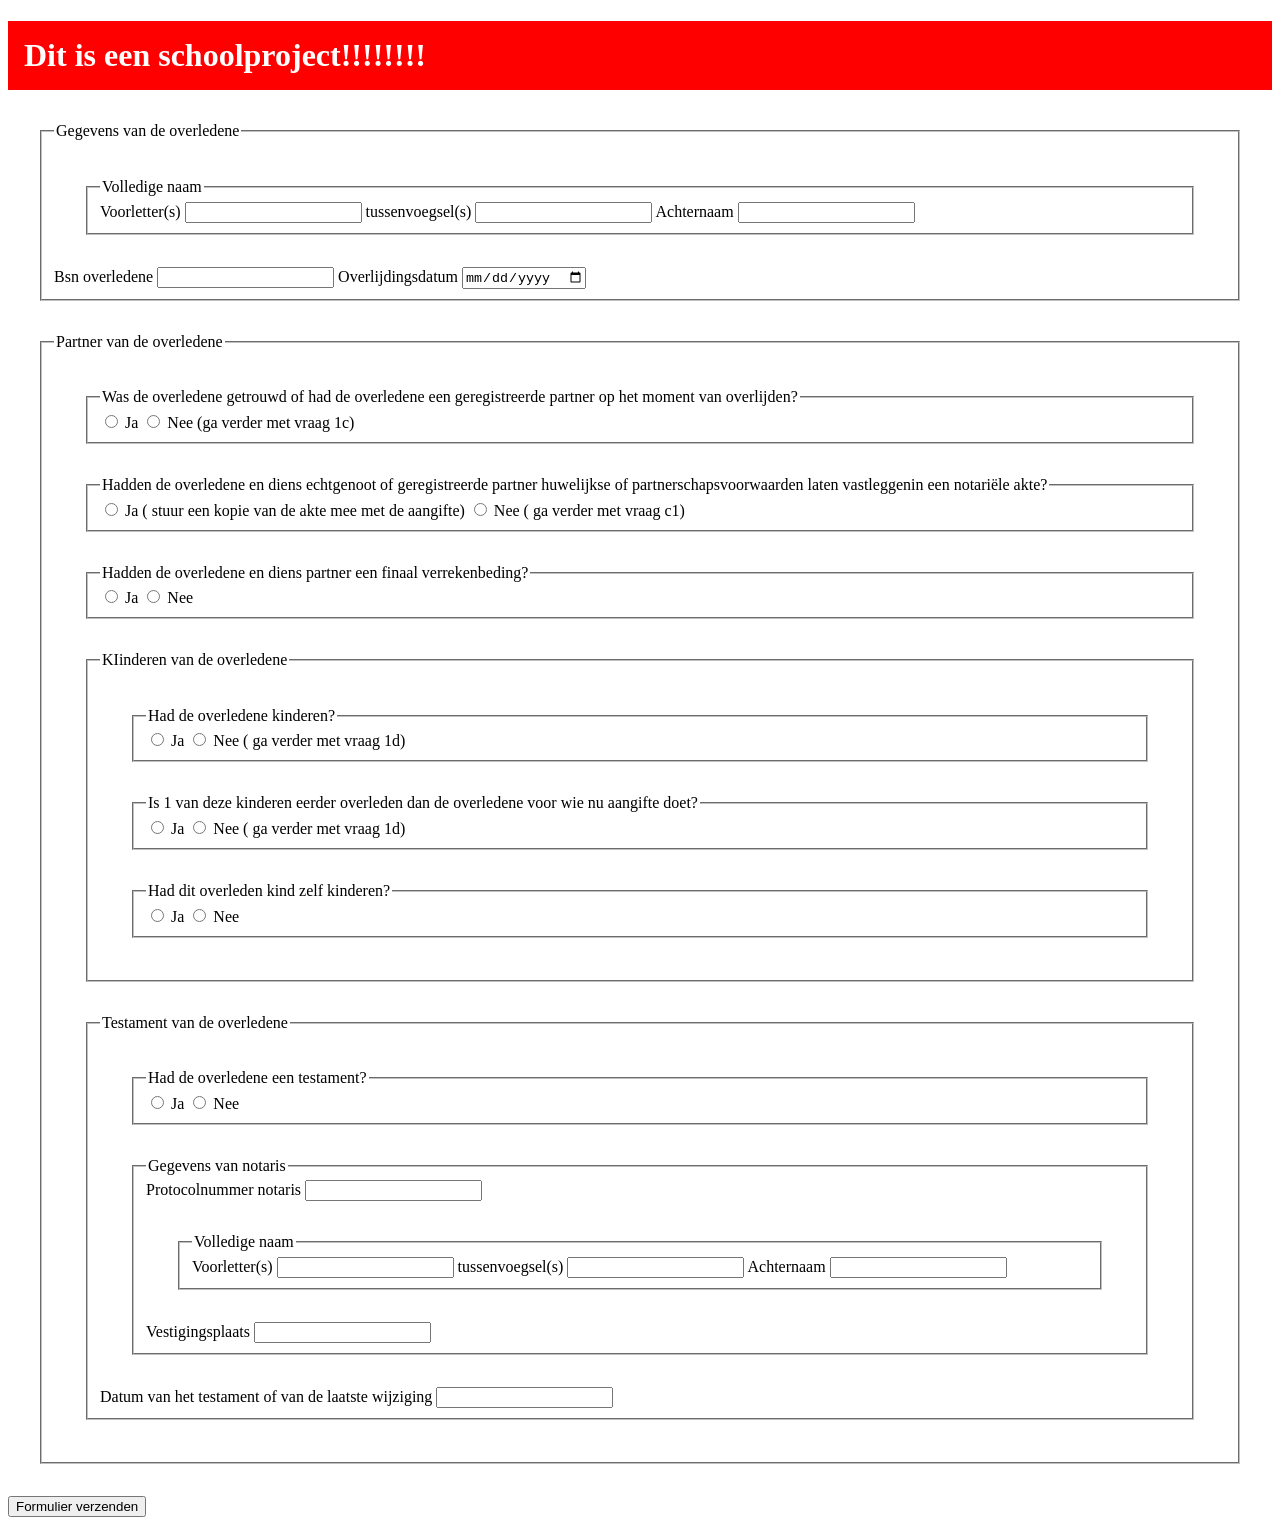
==== index.html @ f54f34ca "Updated read me and removed "for"attribute from legends" ====
<!DOCTYPE html>
<html lang="nl">

<head>
    <meta charset="UTF-8">
    <meta name="viewport" content="width=device-width, initial-scale=1.0">
    <title>Erfbelastings Formulier</title>

    <link rel="stylesheet" href="styles/style.css">
    <link rel="stylesheet" href="styles/index.css">
    <script src="main.js" defer></script>
</head>

<body>

    <head>
        <h1>Dit is een schoolproject!!!!!!!!</h1>
    </head>

    <body>
        <form action="">

            <!-- MARK: Data deceased person - question 1 form-->
            <!-- Deceased = xx_[varname] -->
            <fieldset id="data_deceased">
                <legend>Gegevens van de overledene</legend>

                <!-- Full name -->
                <fieldset id="xx_fullName">
                    <legend>Volledige naam</legend>
                    <label for="xx_fristnm">
                        Voorletter(s)
                        <input type="text" id="xx_fristnm" name="overledene_voornaam">
                    </label>
                    <label for="xx_infix">
                        tussenvoegsel(s)
                        <input type="text" id="xx_infix" name="overledene_tussenvoegsel">
                    </label>
                    <label for="xx_lastnm">
                        Achternaam
                        <input type="text" id="xx_lastnm" name="overledene_achternaam">
                    </label>
                </fieldset>

                <label for="xx_bsn">
                    Bsn overledene
                    <input type="number" id="xx_bsn" name="overledene_bsn">
                </label>

                <label for="xx_passingdate">
                    Overlijdingsdatum
                    <input type="date" id="xx_passingdate" name="overledene_overlijdingsdatum">
                </label>

            </fieldset>


            <!-- MARK: Partner of deceased -->
            <!-- Partner = pn_[varname] -->
            <fieldset id="data_partner">
                <legend>Partner van de overledene</legend>
                <!-- Question 1b | a -->
                <fieldset id="Q_pn_maritalStatus">
                    <legend> Was de overledene getrouwd of had de overledene een
                        geregistreerde partner op het moment
                        van overlijden?
                    </legend>
                    <label for="A_pn_maritalStatus_true">
                        <input type="radio" id="A_pn_maritalStatus_true" name="overledene_huwelijks_situatie"
                            value="Ja">
                        Ja
                    </label>
                    <label for="Apn_maritalStatus_false">
                        <input type="radio" id="A_pn_maritalStatus_false" name="overledene_huwelijks_situatie"
                            value="Nee">
                        Nee (ga verder met vraag 1c)
                    </label>
                </fieldset>

                <!-- Question 1b | b -->
                <fieldset id="Q_pn_notarialCertificate">
                    <legend> Hadden de overledene en diens echtgenoot of geregistreerde
                        partner huwelijkse of
                        partnerschapsvoorwaarden laten vastleggenin een notariële akte?
                    </legend>
                    <label for="A_pn_notarialCertificate_true">
                        <input type="radio" id="A_pn_notarialCertificate_true" name="overledene_notariele_akte"
                            value="Ja">
                        Ja ( stuur een kopie van de akte mee met de aangifte)
                    </label>
                    <label for="Q_pn_notarialCertificate_false">
                        <input type="radio" id="Q_pn_notarialCertificate_false" name="overledene_notariele_akte"
                            value="Nee">
                        Nee ( ga verder met vraag c1)
                    </label>
                </fieldset>

                <!-- vraag 1b | c -->
                <fieldset id="Q_pn_finalSettlementClause">
                    <legend> Hadden de overledene en diens partner een finaal
                        verrekenbeding?
                    </legend>
                    <label for="A_pn_finalSettlementClause_true">
                        <input type="radio" id="A_pn_finalSettlementClause_true" name="overledene_finaal_verrekenbeding"
                            value="Ja">
                        Ja
                    </label>
                    <label for="A_pn_finalSettlementClause_false">
                        <input type="radio" id="A_pn_finalSettlementClause_false"
                            name="overledene_finaal_verrekenbeding" value="Nee">
                        Nee
                    </label>
                </fieldset>


                <!-- MARK: Children of deceased -->
                <!-- Children = ch_[varname] -->
                <fieldset id="data_children">
                    <legend>KIinderen van de overledene</legend>

                    <!-- vraag 1c | a -->
                    <fieldset id="Q_ch_children">
                        <legend> Had de overledene kinderen?
                        </legend>
                        <label for="A_ch_children">
                            <input type="radio" id="A_ch_children_true" name="overledene_kinderen" value="Ja">
                            Ja
                        </label>
                        <label>
                            <input type="radio" id="A_ch_children_false" name="overledene_kinderen" value="Nee">
                            Nee ( ga verder met vraag 1d)
                        </label>
                    </fieldset>

                    <!-- vraag 1c | b -->
                    <fieldset id="Q_ch_passedAway">
                        <legend> Is 1 van deze kinderen eerder overleden dan de overledene voor
                            wie nu aangifte doet?
                        </legend>
                        <label for="A_ch_passedAway_true">
                            <input type="radio" id="A_ch_passedAway_true" name="overledene_kinderen_overleden"
                                value="Ja">
                            Ja
                        </label>
                        <label>
                            <input type="radio" id="A_ch_passedAway_false" name="overledene_kinderen_overleden"
                                value="Nee">
                            Nee ( ga verder met vraag 1d)
                        </label>
                    </fieldset>

                    <!-- vraag 1c | c -->
                    <fieldset id="Q_ch_grandchildren">
                        <legend> Had dit overleden kind zelf kinderen?
                        </legend>
                        <label for="A_ch_grandchildren_true">
                            <input type="radio" id="A_ch_grandchildren_true" name="overledene_kleinkinderen" value="Ja">
                            Ja
                        </label>
                        <label for="A_ch_grandchildren_false">
                            <input type="radio" id="A_ch_grandchildren_false" name="overledene_kleinkinderen"
                                value="Nee">
                            Nee
                        </label>
                    </fieldset>
                </fieldset>

                <!-- MARK: Will of deceased -->
                <!-- Will = wl_[varname] -->
                <fieldset id="data_will">
                    <legend>Testament van de overledene</legend>

                    <fieldset id="Q_wl_will">
                        <legend> Had de overledene een testament?
                        </legend>
                        <label for="A_wl_will_true">
                            <input type="radio" id="A_wl_will_true" name="overledene_testament" value="Ja">
                            Ja
                        </label>
                        <label for="A_wl_will_false">
                            <input type="radio" id="A_wl_will_false" name="overledene_testament" value="Nee">
                            Nee
                        </label>
                    </fieldset>



                    <!-- Notary of deceased -->
                    <!-- Notary = nt_[varname] -->
                    <fieldset id="data_notary">
                        <legend>Gegevens van notaris</legend>
                        <label for="nt_protocolNmb">
                            Protocolnummer notaris
                            <input type="number" id="nt_protocolNmb" name="notaris_protocolnummer">
                        </label>

                        <fieldset id="nt_fullName">
                            <legend>Volledige naam</legend>
                            <label for="nt_fullName">
                                Voorletter(s)
                                <input type="text" id="nt_fullName" name="notaris_voornaam">
                            </label>
                            <label for="nt_infix">
                                tussenvoegsel(s)
                                <input type="text" id="nt_infix" name="notaris_tussenvoegsel">
                            </label>
                            <label for="nt_lastName">
                                Achternaam
                                <input type="text" id="nt_lastName" name="notaris_achternaam">
                            </label>
                        </fieldset>

                        <label for="nt_location">
                            Vestigingsplaats
                            <input type="text" id="nt_location" name="notaris_vestigingsplaats">
                        </label>

                    </fieldset>

                    <label for="Q_wl_date">
                        Datum van het testament of van de laatste wijziging
                        <input type="text" id="Q_wl_date" name="testament_datum">
                    </label>
                </fieldset>

            </fieldset>

            <button type="submit">Formulier verzenden</button>


        </form>
    </body>

    <footer>

    </footer>

</body>

</html>
---- styles/style.css ----
h1 {
    padding: 1rem;
    background-color: red;
    color: white;
}

fieldset {
    margin: 2rem;
}
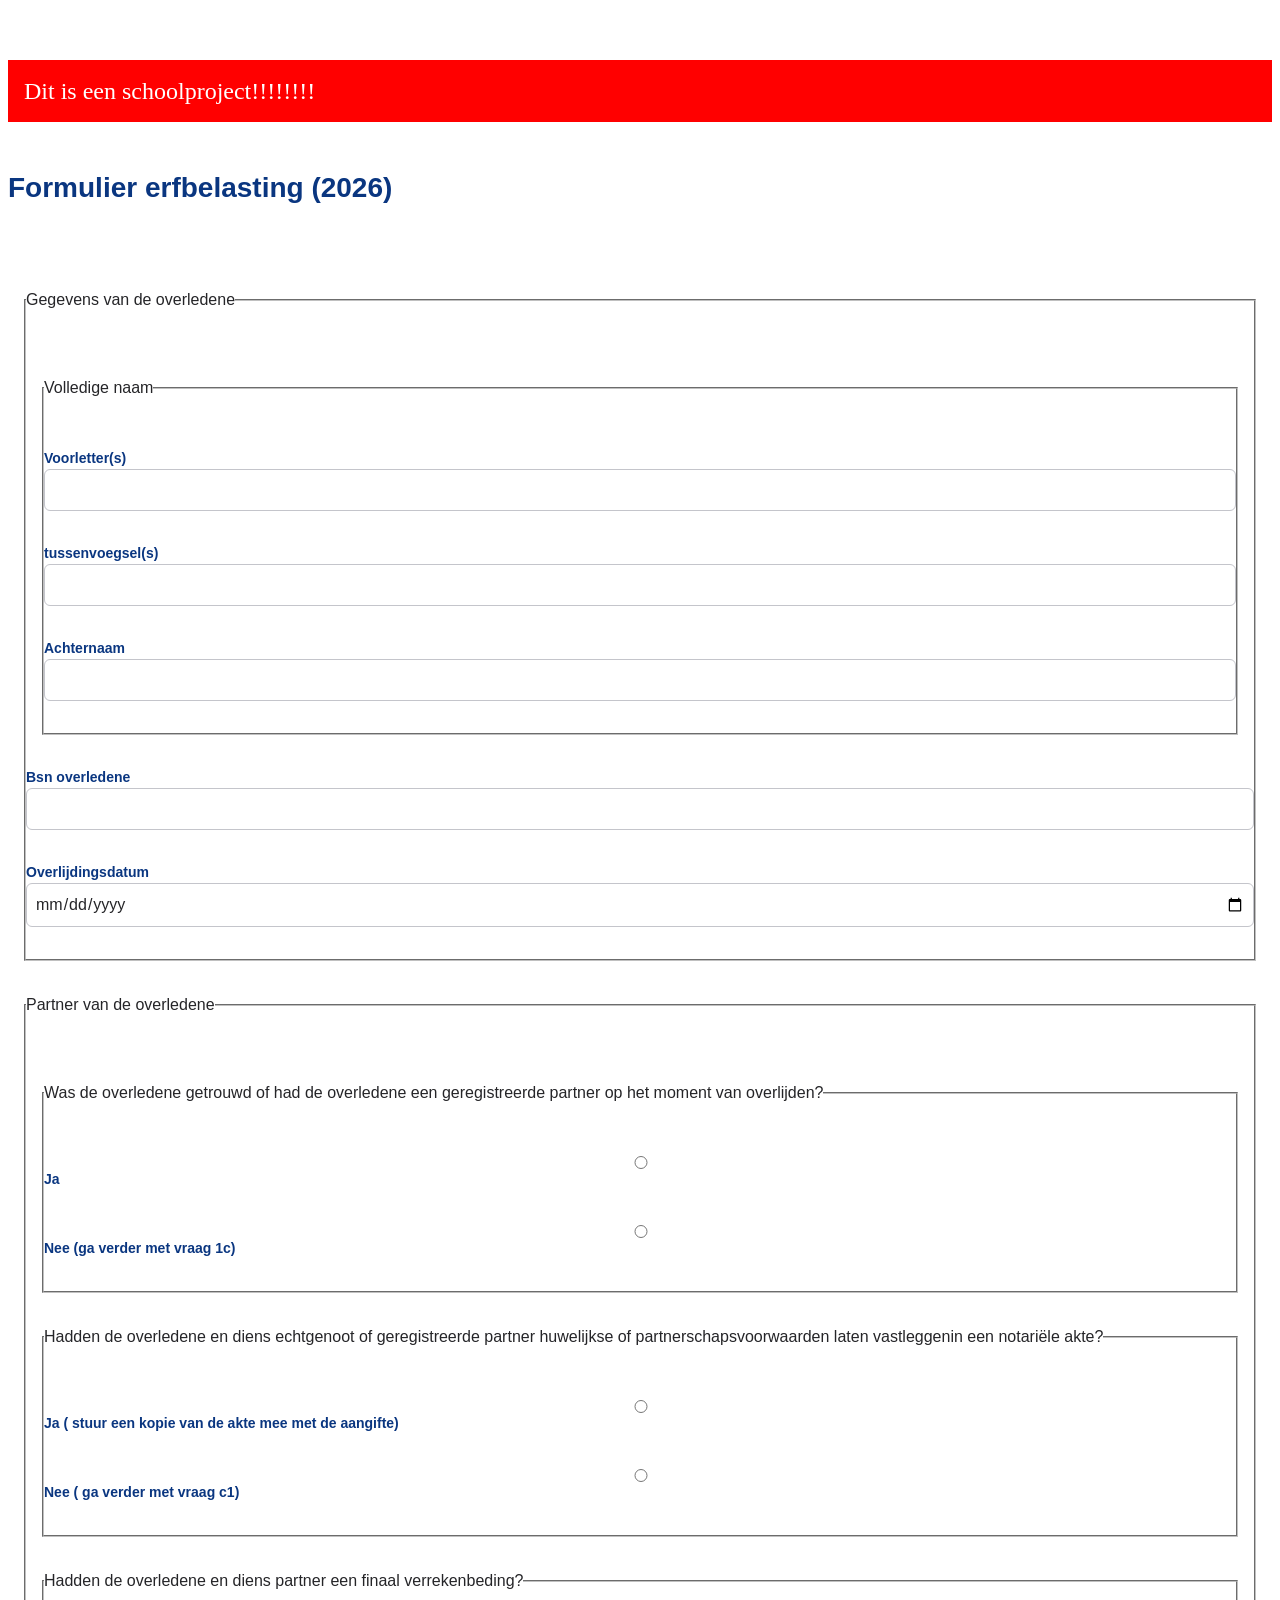
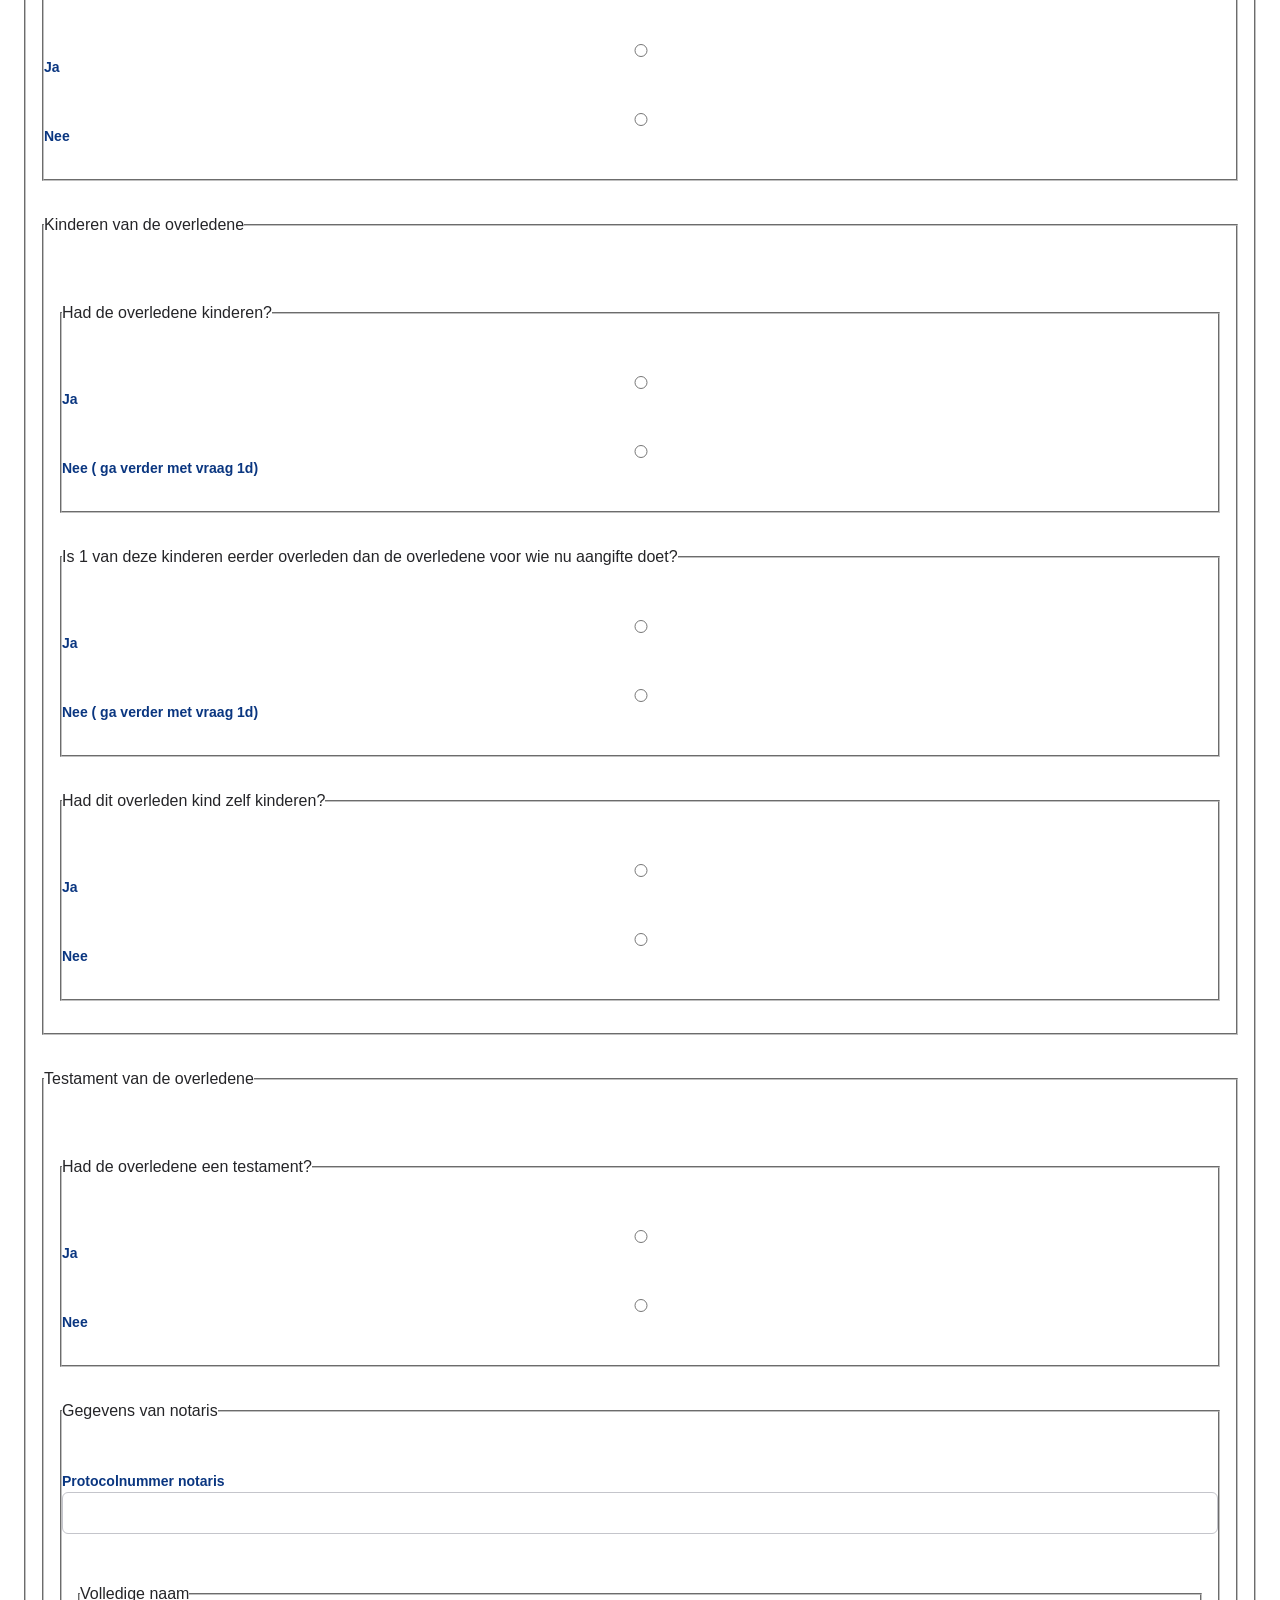
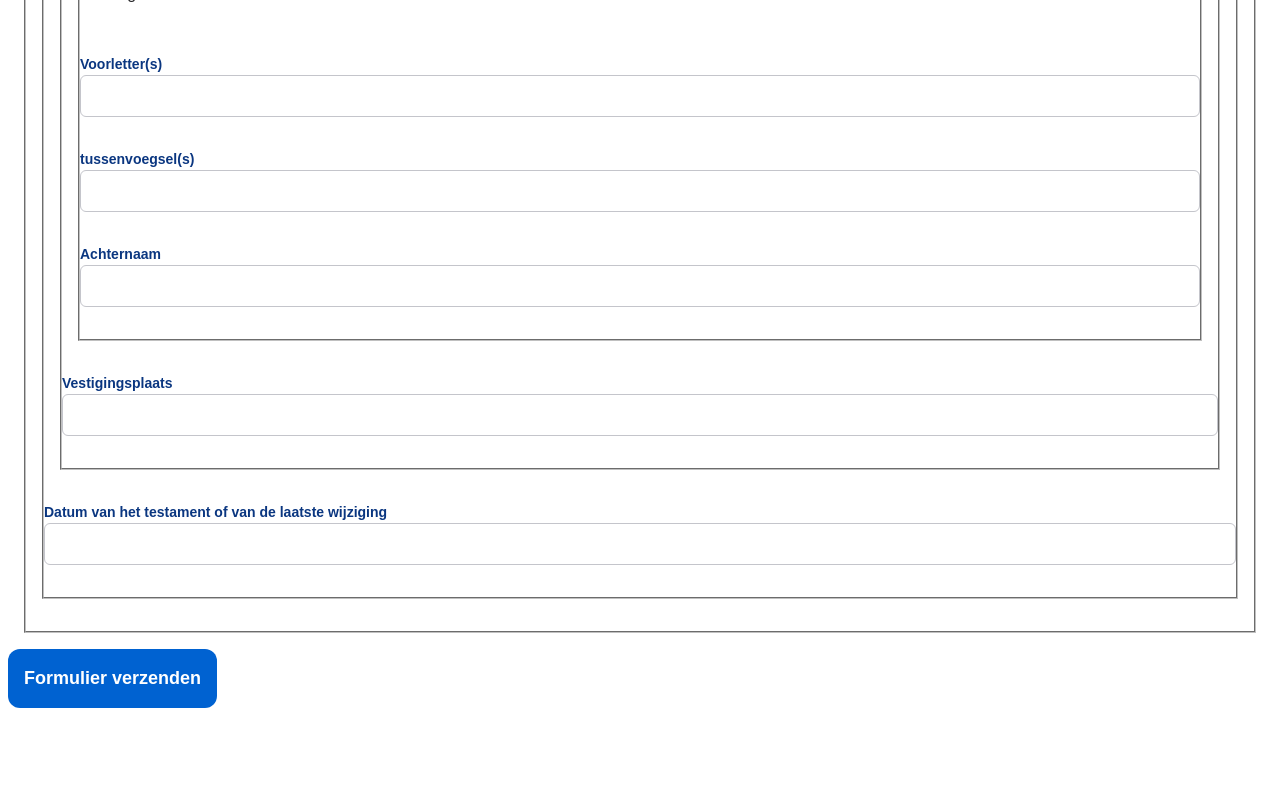
==== commit c6b7b468: "input element styling" ====
--- a/index.html
+++ b/index.html
@@ -14,10 +14,11 @@
 <body>
 
     <head>
-        <h1>Dit is een schoolproject!!!!!!!!</h1>
+        <h2 class="warning" >Dit is een schoolproject!!!!!!!!</h1>
     </head>
 
     <body>
+        <h1>Formulier erfbelasting (2026) </h1>
         <form action="">
 
             <!-- MARK: Data deceased person - question 1 form-->
@@ -28,17 +29,17 @@
                 <!-- Full name -->
                 <fieldset id="xx_fullName">
                     <legend>Volledige naam</legend>
-                    <label for="xx_fristnm">
+                    <label for="xx_fristName">
                         Voorletter(s)
-                        <input type="text" id="xx_fristnm" name="overledene_voornaam">
+                        <input type="text" id="xx_fristName" name="overledene_voornaam">
                     </label>
                     <label for="xx_infix">
                         tussenvoegsel(s)
                         <input type="text" id="xx_infix" name="overledene_tussenvoegsel">
                     </label>
-                    <label for="xx_lastnm">
+                    <label for="xx_lastName">
                         Achternaam
-                        <input type="text" id="xx_lastnm" name="overledene_achternaam">
+                        <input type="text" id="xx_lastName" name="overledene_achternaam">
                     </label>
                 </fieldset>
 
@@ -47,9 +48,9 @@
                     <input type="number" id="xx_bsn" name="overledene_bsn">
                 </label>
 
-                <label for="xx_passingdate">
+                <label for="xx_passingDate">
                     Overlijdingsdatum
-                    <input type="date" id="xx_passingdate" name="overledene_overlijdingsdatum">
+                    <input type="date" id="xx_passingDate" name="overledene_overlijdingsdatum">
                 </label>
 
             </fieldset>
@@ -88,8 +89,8 @@
                             value="Ja">
                         Ja ( stuur een kopie van de akte mee met de aangifte)
                     </label>
-                    <label for="Q_pn_notarialCertificate_false">
-                        <input type="radio" id="Q_pn_notarialCertificate_false" name="overledene_notariele_akte"
+                    <label for="A_pn_notarialCertificate_false">
+                        <input type="radio" id="A_pn_notarialCertificate_false" name="overledene_notariele_akte"
                             value="Nee">
                         Nee ( ga verder met vraag c1)
                     </label>
@@ -116,13 +117,13 @@
                 <!-- MARK: Children of deceased -->
                 <!-- Children = ch_[varname] -->
                 <fieldset id="data_children">
-                    <legend>KIinderen van de overledene</legend>
+                    <legend>Kinderen van de overledene</legend>
 
                     <!-- vraag 1c | a -->
                     <fieldset id="Q_ch_children">
                         <legend> Had de overledene kinderen?
                         </legend>
-                        <label for="A_ch_children">
+                        <label for="A_ch_children_true">
                             <input type="radio" id="A_ch_children_true" name="overledene_kinderen" value="Ja">
                             Ja
                         </label>
@@ -189,9 +190,9 @@
                     <!-- Notary = nt_[varname] -->
                     <fieldset id="data_notary">
                         <legend>Gegevens van notaris</legend>
-                        <label for="nt_protocolNmb">
+                        <label for="nt_protocolNumber">
                             Protocolnummer notaris
-                            <input type="number" id="nt_protocolNmb" name="notaris_protocolnummer">
+                            <input type="number" id="nt_protocolNumber" name="notaris_protocolnummer">
                         </label>
 
                         <fieldset id="nt_fullName">
--- a/styles/style.css
+++ b/styles/style.css
@@ -1,10 +1,371 @@
+/* MARK: root  */
+
+:root {
+    /* color & theme */
+    /* color-scheme: light dark; */
+
+    /* source ns website: https://tractie.ns.nl/2e23992f3/p/8303aa-typography/b/262702 */
+    /* MARK: Colors */
+    /* Neutrals */
+    --white: #ffffff;
+    --black: #000000;
+
+    --gray-100: #e4e5e8;
+    --gray-200: #d6d7dc;
+    --gray-300: #c4c5cb;
+    --gray-400: #919197;
+    --gray-500: #75767C;
+    --gray-600: #4D4E51;
+    --gray-700: #333438;
+    --gray-800: #252528;
+    --gray-900: #191a1c;
+
+    /* Brand colors */
+    --blue-200: #c4dbf7;
+    --blue-300: #9ac5f1;
+    --blue-400: #5d9fea;
+    --blue-500: #0062d1;
+    --blue-600: #0c44a1;
+    --blue-700: #0a3680;
+
+    --yellow-400: #fed652;
+    --yellow-500: #ffc70f;
+
+
+    /* Error states */
+    --green-300: #4ecda6;
+    --green-600: #3E7F67;
+
+    --orange-400: #ff9544;
+    --orange-500: #f05c00;
+
+    --red-300: #ff9496;
+    --red-700: #b30525;
+
+
+    /* Alpha colors */
+    --alpha-black-500: rgba(0, 0, 0, 0.55);
+    --alpha-white-100: rgba(255, 255, 255, 0.2);
+    --alpha-white-500: rgba(255, 255, 255, 0.6);
+
+
+    /* color tokens */
+    /* Content */
+    --color-content-default: light-dark(var(--gray-800), var(--gray-300));
+    --color-content-default-inverse: light-dark(var(--white), var(--gray-800));
+    --color-content-emphasis: light-dark(var(--blue-700), var(--gray-100));
+    --color-content-placeholder: light-dark(var(--alpha-black-500), var(--alpha-white-500));
+
+    --color-content-interactive-default: light-dark(var(--blue-500), var(--blue-400));
+    --color-content-interactive-default-inverse: light-dark(var(--white), var(--blue-600));
+    --color-content-interactive-hover: light-dark(var(--blue-600), var(--blue-300));
+    --color-content-interactive-pressed: light-dark(var(--blue-700), var(--blue-200));
+
+    --color-content-input-default: light-dark(var(--gray-300), var(--gray-400));
+    --color-content-input-hover: light-dark(var(--gray-500), var(--gray-600));
+
+    --color-content-info: light-dark(var(--blue-500), var(--blue-400));
+    --color-content-success: light-dark(var(--green-600), var(--green-300));
+    --color-content-warning: light-dark(var(--orange-500), var(--orange-400));
+    --color-content-error: light-dark(var(--red-300), var(--red-700));
+    --color-content-logo: light-dark(var(--blue-700), var(--yellow-400));
+
+    /* Background */
+    --color-background-default: light-dark(var(--white), var(--gray-900));
+    --color-background-default-inverse: light-dark(var(--gray-700), var(--gray-200));
+    --color-background-selected: light-dark(var(--blue-200), var(--alpha-white-100));
+    --color-background-brand-primary: light-dark(var(--yellow-500), var(--gray-800));
+    --color-background-brand-secondary: light-dark(var(--blue-700), var(--blue-300));
+    --color-background-hover: light-dark(var(--alpha-black-500), var(--alpha-white-100));
+    --color-background-input: light-dark(var(--white), var(--black));
+
+    /* MARK: padding and margin */
+
+    /* border*/
+
+    --border-width-thin: 1px;
+    --border-width-medium: 2px;
+    --border-width-thick: 4px;
+
+    /* border radius */
+    --border-radius-s: 0.188rem;
+    --border-radius-m: 0.375rem;
+    --border-radius-l: 0.75rem;
+    --border-radius-full: 100%;
+
+    /* spacing */
+    --spacing-spacer-1: 0.25rem;
+    --spacing-spacer-2: 0.5rem;
+    --spacing-spacer-4: 1rem;
+    --spacing-spacer-6: 1.5rem;
+    --spacing-spacer-8: 2rem;
+
+    /* padding*/
+    /*hier kan ik nog een breakpoint toevoegen maar ga ik nu niet doen*/
+    --spacing-inset-xs: var(--spacing-spacer-2);
+    --spacing-inset-s: var(--spacing-spacer-3);
+    --spacing-inset-m: var(--spacing-spacer-4);
+    --spacing-inset-l: var(--spacing-spacer-6);
+
+    /* gap  */
+    --spacing-gap-xs: var(--spacing-spacer-1);
+    --spacing-gap-s: var(--spacing-spacer-2);
+    --spacing-gap-m: var(--spacing-spacer-4);
+    --spacing-gap-l: var(--spacing-spacer-6);
+    --spacing-gap-xl: var(--spacing-spacer-8);
+
+
+    /* MARK: typography */
+    --typography-size-xxxl: clamp(1.375rem, 1.125rem + 0.8333vi, 1.75rem);
+    /* 28px - 22px */
+    ;
+    --typography-size-xxl: clamp(1.25rem, 1.0833rem + 0.5556vi, 1.5rem);
+    /* 24px - 20px  */
+    ;
+    --typography-size-xl: clamp(1.125rem, 1.0417rem + 0.2778vi, 1.25rem);
+    /* 20px - 18px */
+    ;
+    --typography-size-l: clamp(1rem, 0.9167rem + 0.2778vi, 1.125rem);
+    /* 18px - 16px */
+    ;
+    --typography-size-m: 1rem;
+    /* 16px */
+    ;
+    --typography-size-s: 0.875rem;
+    /* 14px */
+    ;
+    --typography-size-xs: 0.75rem;
+    /* 12px */
+    ;
+
+    /* line-heigth */
+
+    --typography-line-height-l: 1.5;
+    --typography-line-height-m: 1.25;
+    --typography-line-height-s: 1;
+
+    /* weight */
+    --typography-weight-normal: 400;
+    --typography-weight-medium: 500;
+    --typography-weight-bold: 700;
+
+
+}
+
+
+/* MARK: Fonts */
+/* =========================
+   NS Sans
+   ========================= */
+
+@font-face {
+    font-family: "nsSans";
+    src: url("../assets/fonts/nssans-regular.woff2") format("woff2");
+    font-weight: 400;
+    font-style: normal;
+}
+
+@font-face {
+    font-family: "nsSans";
+    src: url("../assets/fonts/nssans-italic.woff2") format("woff2");
+    font-weight: 400;
+    font-style: italic;
+}
+
+@font-face {
+    font-family: "nsSans";
+    src: url("../assets/fonts/nssans-demi.woff2") format("woff2");
+    font-weight: 500;
+    font-style: normal;
+}
+
+@font-face {
+    font-family: "nsSans";
+    src: url("../assets/fonts/nssans-bold.woff2") format("woff2");
+    font-weight: 700;
+    font-style: normal;
+}
+
+@font-face {
+    font-family: "nsSans";
+    src: url("../assets/fonts/nssans-bolditalic.woff2") format("woff2");
+    font-weight: 700;
+    font-style: italic;
+}
+
+/* =========================
+   Poppins
+   ========================= */
+
+@font-face {
+    font-family: "Poppins";
+    src: url("../assets/fonts/Poppins-Regular.ttf") format("truetype");
+    font-weight: 400;
+    font-style: normal;
+}
+
+
+/* MARK: Basic styling */
+
+
+
+/* stuling typography */
+* {
+    font-family: "nsSans", Arial, Helvetica, sans-serif;
+    color: var(--color-content-default);
+    font-size: var(--typography-size-m);
+    line-height: var(--typography-line-height-l);
+    padding: var(--spacing-inset-m) 0;
+    font-weight: var(--typography-weight-normal);
+}
 
 h1 {
+    font-size: var(--typography-size-xxxl);
+    padding-top: 1em;
+    padding-bottom: var(--spacing-inset-m);
+    line-height: var(--typography-line-height-m);
+    color: var(--color-content-emphasis);
+    font-weight: var(--typography-weight-bold);
+}
+
+/* h1 @media(1250px >= width) {
+
+  font-size: 4rem;
+
+} */
+
+h2 {
+    font-size: var(--typography-size-xxl);
+    padding-top: 1em;
+    padding-bottom: var(--spacing-inset-m);
+    line-height: var(--typography-line-height-m);
+    color: var(--color-content-emphasis);
+    font-weight: var(--typography-weight-bold);
+}
+
+h3 {
+    font-size: var(--typography-size-xl);
+    padding-top: 1em;
+    padding-bottom: var(--spacing-inset-m);
+    line-height: var(--typography-line-height-m);
+    color: var(--color-content-emphasis);
+    font-weight: var(--typography-weight-bold);
+}
+
+h4 {
+    font-size: var(--typography-size-l);
+    padding-top: 1em;
+    padding-bottom: var(--spacing-inset-m);
+    line-height: var(--typography-line-height-m);
+    color: var(--color-content-emphasis);
+    font-weight: var(--typography-weight-bold);
+}
+
+h5 {
+    font-size: var(--typography-size-m);
+    padding-top: 1em;
+    padding-bottom: var(--spacing-inset-m);
+    line-height: var(--typography-line-height-m);
+    color: var(--color-content-emphasis);
+    font-weight: var(--typography-weight-bold);
+}
+
+h6 {
+    font-size: var(--typography-size-s);
+    padding-top: 1em;
+    padding-bottom: var(--spacing-inset-m);
+    line-height: var(--typography-line-height-m);
+    color: var(--color-content-emphasis);
+    font-weight: var(--typography-weight-bold);
+}
+
+.body-text-l {
+    font-size: var(--typography-size-l);
+}
+
+.body-text-s {
+    font-size: var(--typography-size-s);
+}
+
+.body-text-xs {
+    font-size: var(--typography-size-xs);
+}
+
+/* MARK: other elements */
+
+button {
+    /* background-color: var(--color-background-brand-primary); */
+    /* color: var(--color-content-emphasis); */
+    background-color: var(--color-content-interactive-default);
+    color: var(--color-content-default-inverse);
+    font-weight: var(--typography-weight-bold);
+    font-size: var(--typography-size-l);
+    border: none;
+    border-radius: var(--border-radius-l);
+    padding: var(--spacing-inset-m);
+}
+
+button:hover {
+    background-color: var(--color-content-interactive-hover);
+}
+
+button:active{
+    background-color: var(--color-content-interactive-pressed);
+}
+
+
+/* MARK: form */
+
+
+label {
+    color: var(--color-content-emphasis);
+    font-weight: var(--typography-weight-bold);
+    font-size: var(--typography-size-s);
+
+    display: flex;
+    flex-direction: column;
+}
+
+input {
+    border: solid;
+    border-radius: var(--border-radius-m);
+    border-width: var(--border-width-thin);
+    padding: var(--spacing-inset-xs);
+    border-color: var(--color-content-input-default);
+
+    /* transition: 0.5s; */
+}
+
+input:hover {
+    border-color: var(--color-content-input-hover);
+}
+
+input:focus {
+    outline: none;
+    border-color: var(--color-content-interactive-default);
+    border-width: var(--border-width-medium);
+}
+
+fieldset:has(input[type="radio"]) {
+    color: hotpink;
+}
+
+
+
+
+
+fieldset {
+    margin: 1rem;
+}
+
+
+
+
+
+.warning {
+    font-family: "nsSans";
+    font-weight: 400;
     padding: 1rem;
     background-color: red;
     color: white;
-}
-
-fieldset {
-    margin: 2rem;
-}
+}
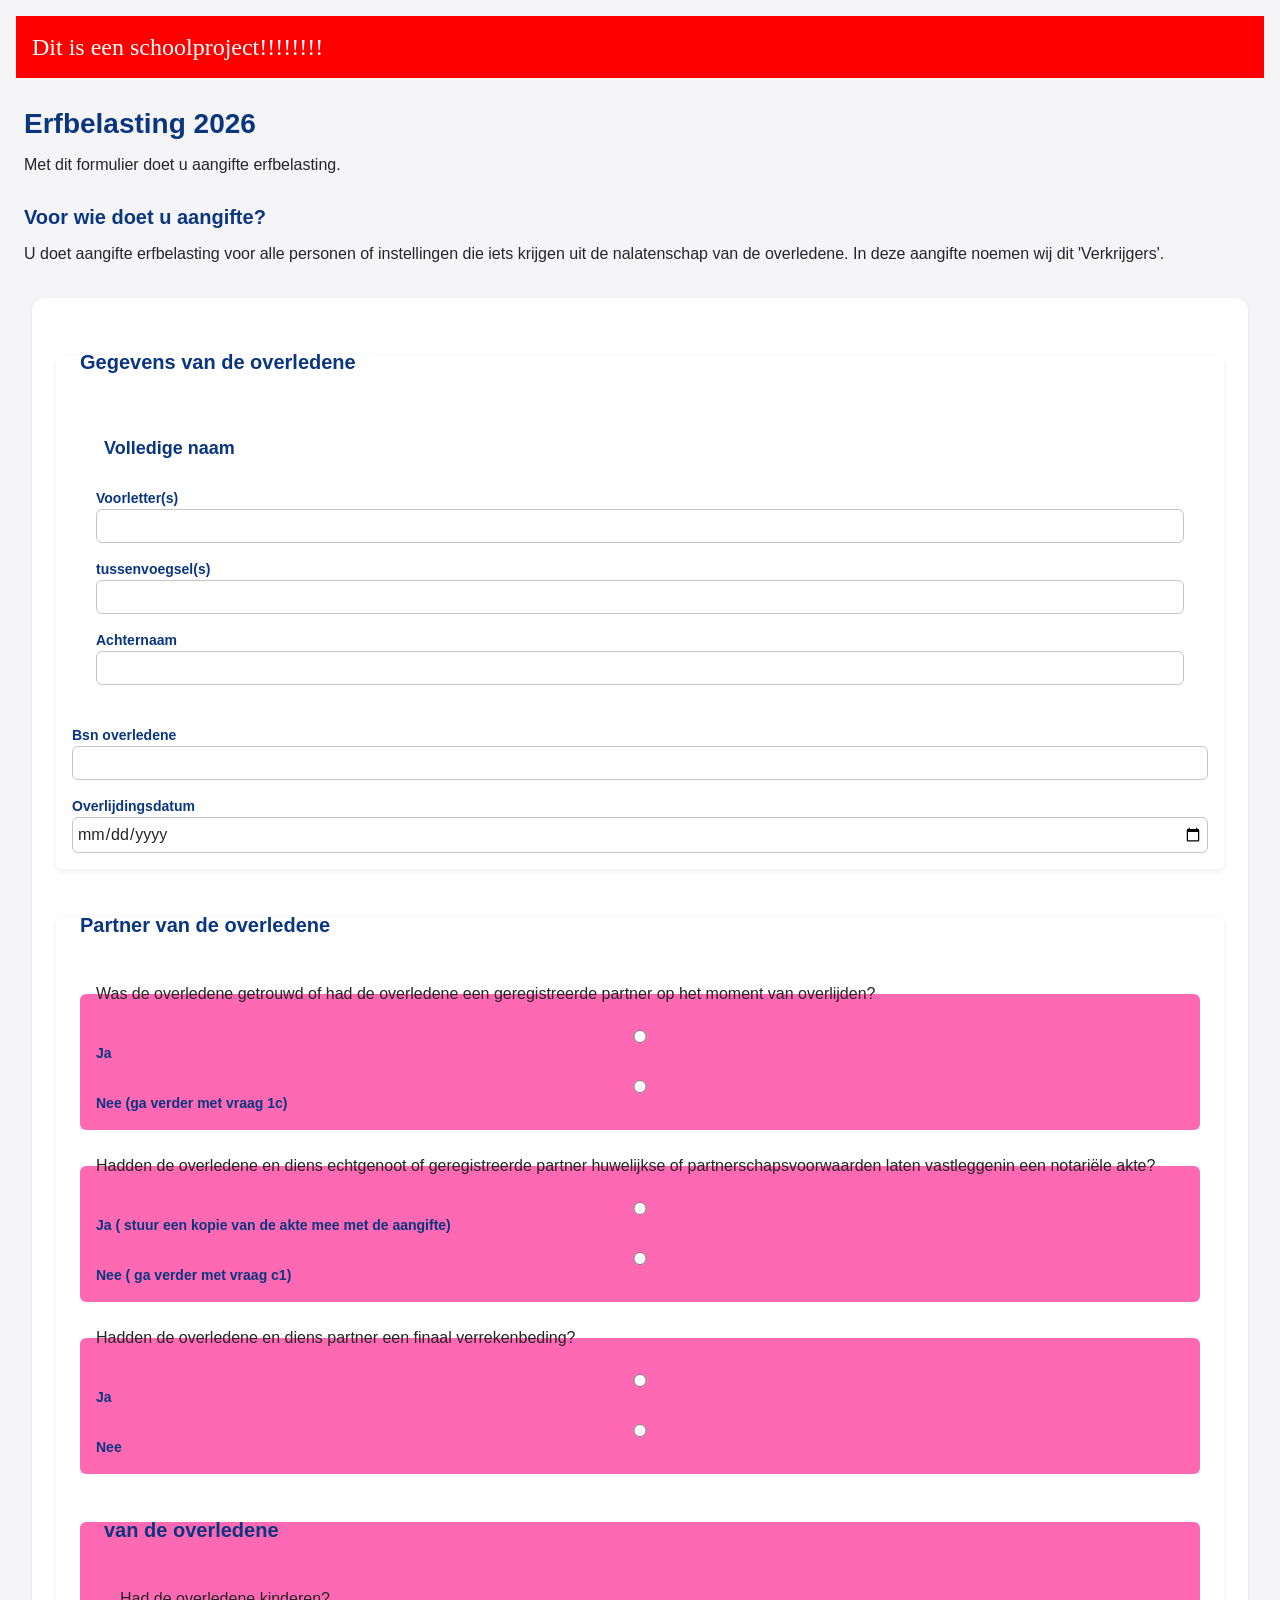
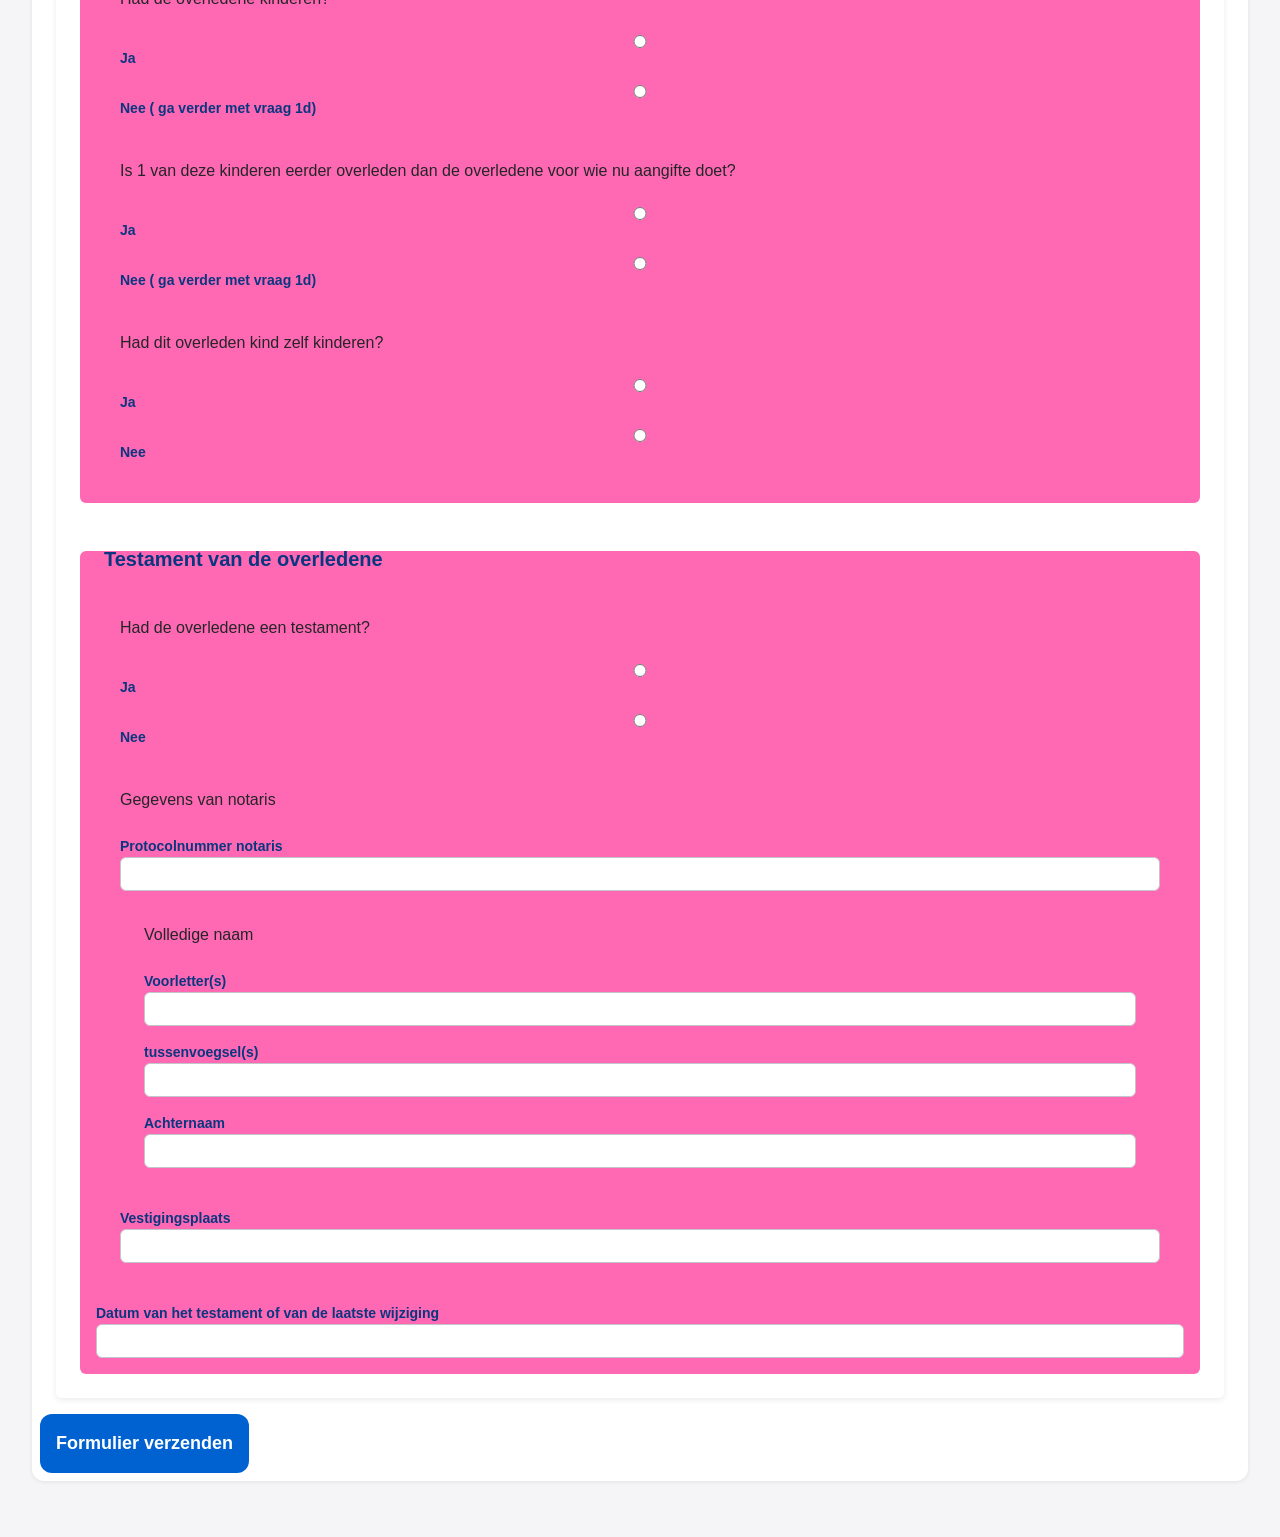
==== commit b88c4e13: "meer styling" ====
--- a/index.html
+++ b/index.html
@@ -14,21 +14,31 @@
 <body>
 
     <head>
-        <h2 class="warning" >Dit is een schoolproject!!!!!!!!</h1>
+        <h2 class="warning">Dit is een schoolproject!!!!!!!!</h1>
     </head>
 
     <body>
-        <h1>Formulier erfbelasting (2026) </h1>
+        <h1>Erfbelasting 2026 </h1>
+        <p>Met dit formulier doet u aangifte erfbelasting.</p>
+
+        <h3>Voor wie doet u aangifte?</h3>
+        <p>U doet aangifte erfbelasting voor alle personen of instellingen die iets krijgen uit de nalatenschap van de
+            overledene. In deze aangifte noemen wij dit 'Verkrijgers'. </p>
+
         <form action="">
 
             <!-- MARK: Data deceased person - question 1 form-->
             <!-- Deceased = xx_[varname] -->
             <fieldset id="data_deceased">
-                <legend>Gegevens van de overledene</legend>
+                <legend>
+                    <h3>Gegevens van de overledene </h3>
+                </legend>
 
                 <!-- Full name -->
                 <fieldset id="xx_fullName">
-                    <legend>Volledige naam</legend>
+                    <legend>
+                        <h4> Volledige naam </h4>
+                    </legend>
                     <label for="xx_fristName">
                         Voorletter(s)
                         <input type="text" id="xx_fristName" name="overledene_voornaam">
@@ -59,7 +69,9 @@
             <!-- MARK: Partner of deceased -->
             <!-- Partner = pn_[varname] -->
             <fieldset id="data_partner">
-                <legend>Partner van de overledene</legend>
+                <legend>
+                    <h3>Partner van de overledene</h3>
+                </legend>
                 <!-- Question 1b | a -->
                 <fieldset id="Q_pn_maritalStatus">
                     <legend> Was de overledene getrouwd of had de overledene een
@@ -117,7 +129,9 @@
                 <!-- MARK: Children of deceased -->
                 <!-- Children = ch_[varname] -->
                 <fieldset id="data_children">
-                    <legend>Kinderen van de overledene</legend>
+                    <legend>
+                        <h3> van de overledene</h3>
+                    </legend>
 
                     <!-- vraag 1c | a -->
                     <fieldset id="Q_ch_children">
@@ -169,7 +183,9 @@
                 <!-- MARK: Will of deceased -->
                 <!-- Will = wl_[varname] -->
                 <fieldset id="data_will">
-                    <legend>Testament van de overledene</legend>
+                    <legend>
+                        <h3>Testament van de overledene</h3>
+                    </legend>
 
                     <fieldset id="Q_wl_will">
                         <legend> Had de overledene een testament?
--- a/styles/style.css
+++ b/styles/style.css
@@ -10,6 +10,7 @@
     --white: #ffffff;
     --black: #000000;
 
+    --gray-25: #F5F5F7;
     --gray-100: #e4e5e8;
     --gray-200: #d6d7dc;
     --gray-300: #c4c5cb;
@@ -78,6 +79,16 @@
     --color-background-brand-secondary: light-dark(var(--blue-700), var(--blue-300));
     --color-background-hover: light-dark(var(--alpha-black-500), var(--alpha-white-100));
     --color-background-input: light-dark(var(--white), var(--black));
+    --color-background-elevated-1: light-dark(var(--white), var(--gray-900));
+    --color-background-elevated-2: light-dark(var(--white), var(--gray-800));
+    --color-background-elevated-sunken: light-dark(var(--gray-25), var(--black));
+
+
+    /* shadows */
+    --shadow-elevated-1: 0px 1px 4px 0px rgba(0, 0, 0, 0.08);
+    --shadow-elevated-2: 0px 2px 6px 0px rgba(0, 0, 0, 0.08);
+
+
 
     /* MARK: padding and margin */
 
@@ -102,8 +113,8 @@
 
     /* padding*/
     /*hier kan ik nog een breakpoint toevoegen maar ga ik nu niet doen*/
-    --spacing-inset-xs: var(--spacing-spacer-2);
-    --spacing-inset-s: var(--spacing-spacer-3);
+    --spacing-inset-xs: var(--spacing-spacer-1);
+    --spacing-inset-s: var(--spacing-spacer-2);
     --spacing-inset-m: var(--spacing-spacer-4);
     --spacing-inset-l: var(--spacing-spacer-6);
 
@@ -207,22 +218,36 @@
 
 /* MARK: Basic styling */
 
-
-
-/* stuling typography */
+/* reset */
+*,
+*::after,
+*::before {
+    box-sizing: border-box;
+    margin: 0;
+    padding: 0;
+    /* list-style-type: none; */
+}
+
+
+/* styling typography */
 * {
     font-family: "nsSans", Arial, Helvetica, sans-serif;
     color: var(--color-content-default);
     font-size: var(--typography-size-m);
     line-height: var(--typography-line-height-l);
-    padding: var(--spacing-inset-m) 0;
+    padding: var(--spacing-inset-s);
     font-weight: var(--typography-weight-normal);
+
+}
+
+body {
+    background: var(--color-background-elevated-sunken);
 }
 
 h1 {
     font-size: var(--typography-size-xxxl);
     padding-top: 1em;
-    padding-bottom: var(--spacing-inset-m);
+    padding-bottom: var(--spacing-inset-xs);
     line-height: var(--typography-line-height-m);
     color: var(--color-content-emphasis);
     font-weight: var(--typography-weight-bold);
@@ -237,7 +262,7 @@
 h2 {
     font-size: var(--typography-size-xxl);
     padding-top: 1em;
-    padding-bottom: var(--spacing-inset-m);
+    padding-bottom: var(--spacing-inset-xs);
     line-height: var(--typography-line-height-m);
     color: var(--color-content-emphasis);
     font-weight: var(--typography-weight-bold);
@@ -246,7 +271,7 @@
 h3 {
     font-size: var(--typography-size-xl);
     padding-top: 1em;
-    padding-bottom: var(--spacing-inset-m);
+    padding-bottom: var(--spacing-inset-xs);
     line-height: var(--typography-line-height-m);
     color: var(--color-content-emphasis);
     font-weight: var(--typography-weight-bold);
@@ -255,7 +280,7 @@
 h4 {
     font-size: var(--typography-size-l);
     padding-top: 1em;
-    padding-bottom: var(--spacing-inset-m);
+    padding-bottom: var(--spacing-inset-xs);
     line-height: var(--typography-line-height-m);
     color: var(--color-content-emphasis);
     font-weight: var(--typography-weight-bold);
@@ -264,7 +289,7 @@
 h5 {
     font-size: var(--typography-size-m);
     padding-top: 1em;
-    padding-bottom: var(--spacing-inset-m);
+    padding-bottom: var(--spacing-inset-xs);
     line-height: var(--typography-line-height-m);
     color: var(--color-content-emphasis);
     font-weight: var(--typography-weight-bold);
@@ -273,7 +298,7 @@
 h6 {
     font-size: var(--typography-size-s);
     padding-top: 1em;
-    padding-bottom: var(--spacing-inset-m);
+    padding-bottom: var(--spacing-inset-xs);
     line-height: var(--typography-line-height-m);
     color: var(--color-content-emphasis);
     font-weight: var(--typography-weight-bold);
@@ -309,12 +334,31 @@
     background-color: var(--color-content-interactive-hover);
 }
 
-button:active{
+button:active {
     background-color: var(--color-content-interactive-pressed);
 }
 
 
 /* MARK: form */
+
+form {
+    box-shadow: var(--shadow-elevated-1);
+    background: var(--color-background-elevated-1);
+
+    border-radius: var(--border-radius-l);
+    margin: var(--spacing-inset-l) var(--spacing-inset-m);
+}
+
+fieldset {
+    border-radius: var(--border-radius-m);
+    border: none;
+   
+}
+
+form > fieldset {
+    background: var(--color-background-elevated-2);
+    box-shadow: var(--shadow-elevated-2);
+}
 
 
 label {
@@ -346,10 +390,9 @@
     border-width: var(--border-width-medium);
 }
 
-fieldset:has(input[type="radio"]) {
-    color: hotpink;
-}
-
+fieldset>:has(input[type="radio"]) {
+    background-color: hotpink;
+}
 
 
 
@@ -357,7 +400,6 @@
 fieldset {
     margin: 1rem;
 }
-
 
 
 
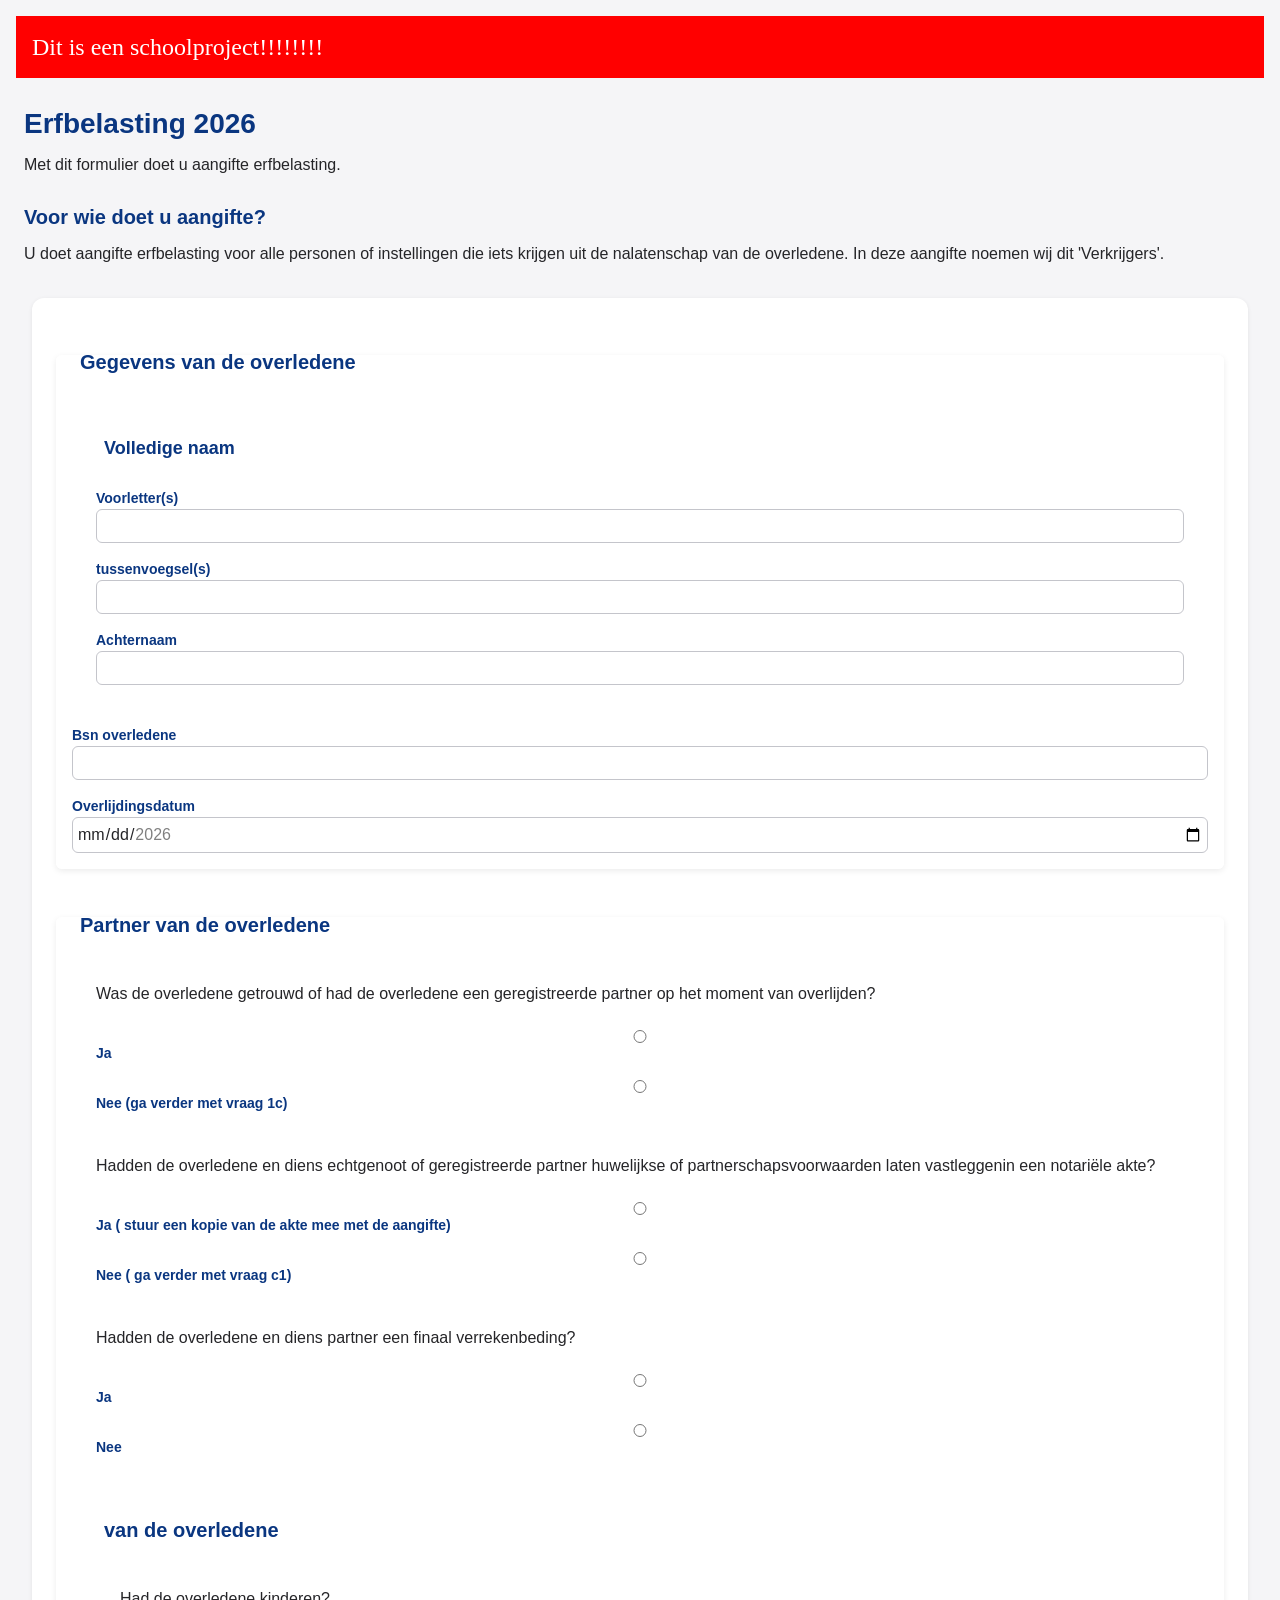
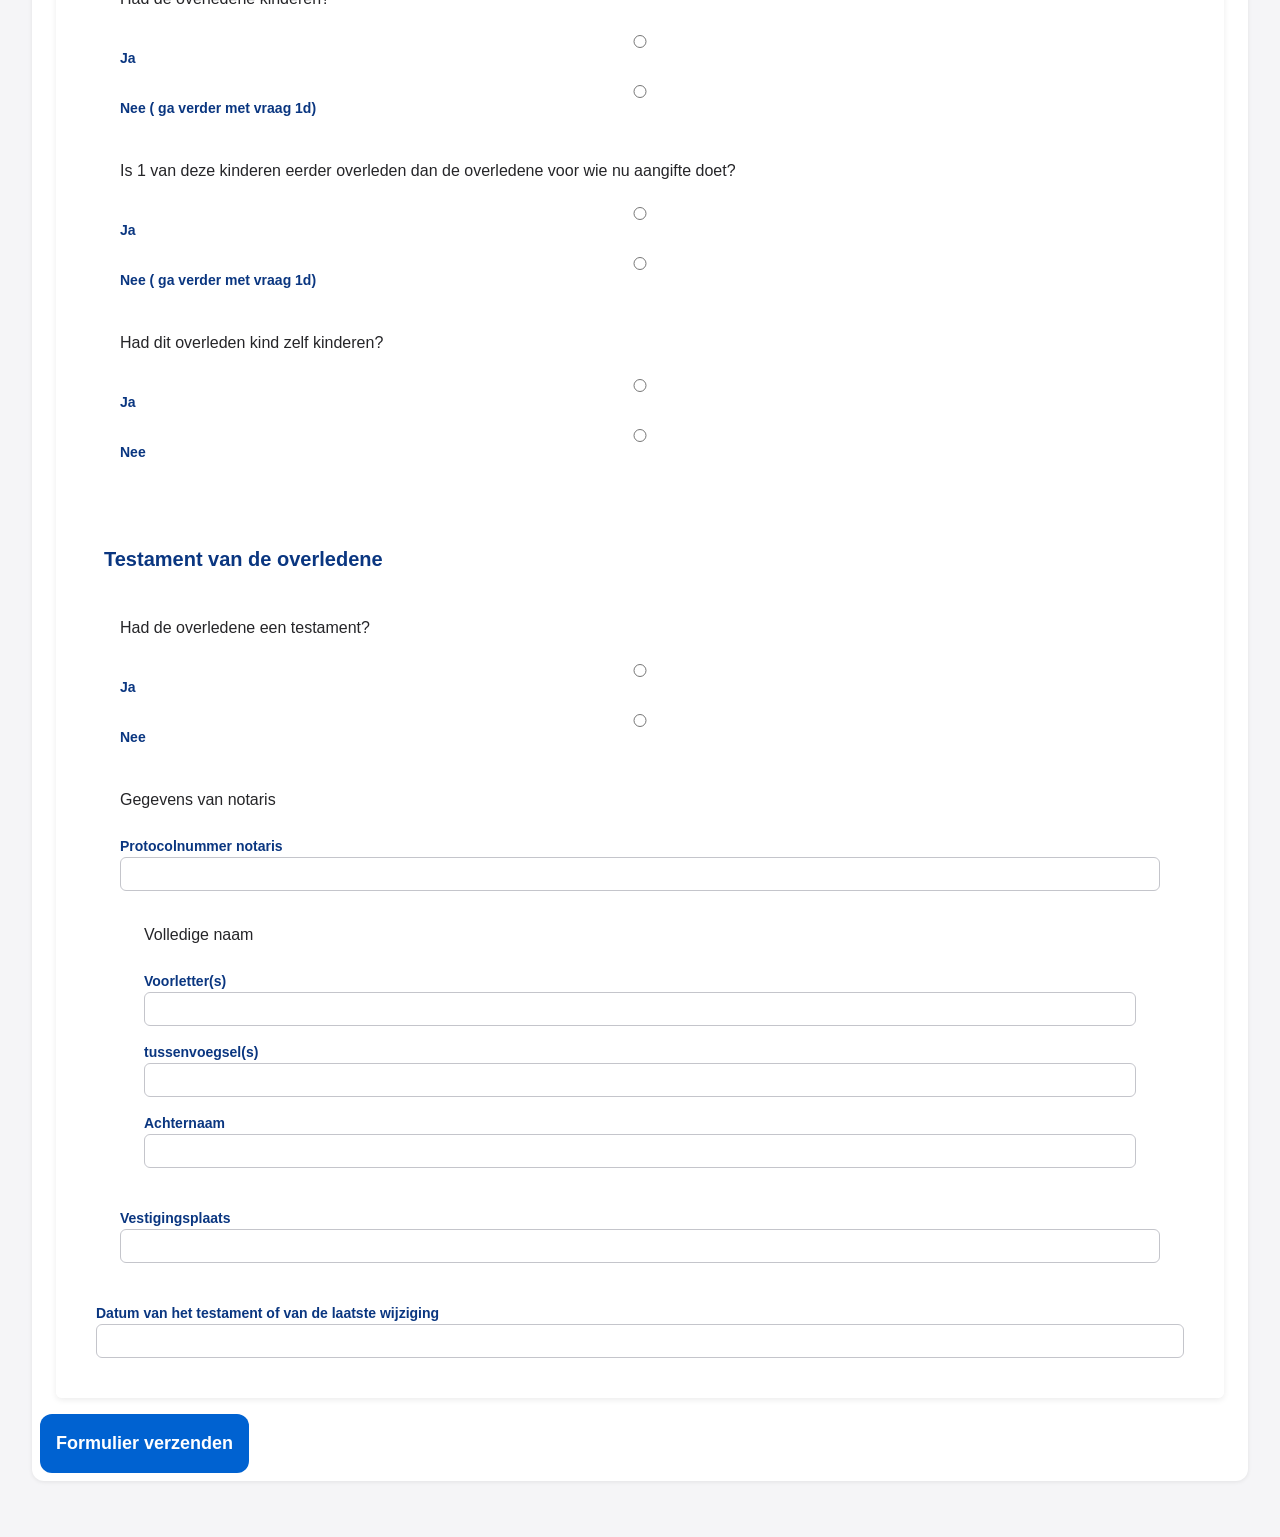
==== commit aa099363: "Add form validation patterns and required attributes; update personal notes in README" ====
--- a/index.html
+++ b/index.html
@@ -41,26 +41,30 @@
                     </legend>
                     <label for="xx_fristName">
                         Voorletter(s)
-                        <input type="text" id="xx_fristName" name="overledene_voornaam">
+                        <input type="text" id="xx_fristName" name="overledene_voornaam" required minlength="2"
+                            pattern="^[A-Za-zÀ-ÿ]+$" />
+
                     </label>
                     <label for="xx_infix">
                         tussenvoegsel(s)
-                        <input type="text" id="xx_infix" name="overledene_tussenvoegsel">
+                        <input type="text" id="xx_infix" name="overledene_tussenvoegsel" pattern="^[A-Za-zÀ-ÿ'’]*$" />
                     </label>
                     <label for="xx_lastName">
                         Achternaam
-                        <input type="text" id="xx_lastName" name="overledene_achternaam">
+                        <input type="text" id="xx_lastName" name="overledene_achternaam" required minlength="2"
+                            pattern="^[A-Za-zÀ-ÿ]+$" />
                     </label>
                 </fieldset>
 
                 <label for="xx_bsn">
                     Bsn overledene
-                    <input type="number" id="xx_bsn" name="overledene_bsn">
+                    <input type="number" id="xx_bsn" name="overledene_bsn" required minlength="9" maxlength="9">
                 </label>
 
                 <label for="xx_passingDate">
                     Overlijdingsdatum
-                    <input type="date" id="xx_passingDate" name="overledene_overlijdingsdatum">
+                    <input type="date" id="xx_passingDate" name="overledene_overlijdingsdatum" required min="2026-01-01"
+                        max="2026-12-31">
                 </label>
 
             </fieldset>
@@ -79,8 +83,8 @@
                         van overlijden?
                     </legend>
                     <label for="A_pn_maritalStatus_true">
-                        <input type="radio" id="A_pn_maritalStatus_true" name="overledene_huwelijks_situatie"
-                            value="Ja">
+                        <input type="radio" id="A_pn_maritalStatus_true" name="overledene_huwelijks_situatie" value="Ja"
+                            required>
                         Ja
                     </label>
                     <label for="Apn_maritalStatus_false">
@@ -138,7 +142,7 @@
                         <legend> Had de overledene kinderen?
                         </legend>
                         <label for="A_ch_children_true">
-                            <input type="radio" id="A_ch_children_true" name="overledene_kinderen" value="Ja">
+                            <input type="radio" id="A_ch_children_true" name="overledene_kinderen" value="Ja" required>
                             Ja
                         </label>
                         <label>
@@ -191,7 +195,7 @@
                         <legend> Had de overledene een testament?
                         </legend>
                         <label for="A_wl_will_true">
-                            <input type="radio" id="A_wl_will_true" name="overledene_testament" value="Ja">
+                            <input type="radio" id="A_wl_will_true" name="overledene_testament" value="Ja" required>
                             Ja
                         </label>
                         <label for="A_wl_will_false">
@@ -208,35 +212,39 @@
                         <legend>Gegevens van notaris</legend>
                         <label for="nt_protocolNumber">
                             Protocolnummer notaris
-                            <input type="number" id="nt_protocolNumber" name="notaris_protocolnummer">
+                            <!-- text omdat number de 0'en eraf kan halen -->
+                            <input type="text" id="nt_protocolNumber" name="notaris_protocolnummer" pattern="[0-9]{6}"
+                                inputmode="numeric" maxlength="6">
                         </label>
 
                         <fieldset id="nt_fullName">
                             <legend>Volledige naam</legend>
                             <label for="nt_fullName">
                                 Voorletter(s)
-                                <input type="text" id="nt_fullName" name="notaris_voornaam">
+                                <input type="text" id="nt_fullName" name="notaris_voornaam" minlength="2"
+                                    pattern="^[A-Za-zÀ-ÿ]+$">
                             </label>
                             <label for="nt_infix">
                                 tussenvoegsel(s)
-                                <input type="text" id="nt_infix" name="notaris_tussenvoegsel">
+                                <input type="text" id="nt_infix" name="notaris_tussenvoegsel"
+                                    pattern="^[A-Za-zÀ-ÿ'’]*$">
                             </label>
                             <label for="nt_lastName">
                                 Achternaam
-                                <input type="text" id="nt_lastName" name="notaris_achternaam">
+                                <input type="text" id="nt_lastName" name="notaris_achternaam" minlength="2"
+                                    pattern="^[A-Za-zÀ-ÿ]+$">
                             </label>
                         </fieldset>
 
                         <label for="nt_location">
                             Vestigingsplaats
-                            <input type="text" id="nt_location" name="notaris_vestigingsplaats">
-                        </label>
-
+                            <input type="text" id="nt_location" name="notaris_vestigingsplaats"/>
+                        </label>
                     </fieldset>
 
                     <label for="Q_wl_date">
                         Datum van het testament of van de laatste wijziging
-                        <input type="text" id="Q_wl_date" name="testament_datum">
+                        <input type="text" id="Q_wl_date" name="testament_datum" max="2026-12-31"/>
                     </label>
                 </fieldset>
 
--- a/styles/style.css
+++ b/styles/style.css
@@ -391,7 +391,7 @@
 }
 
 fieldset>:has(input[type="radio"]) {
-    background-color: hotpink;
+    /* background-color: hotpink; */
 }
 
 
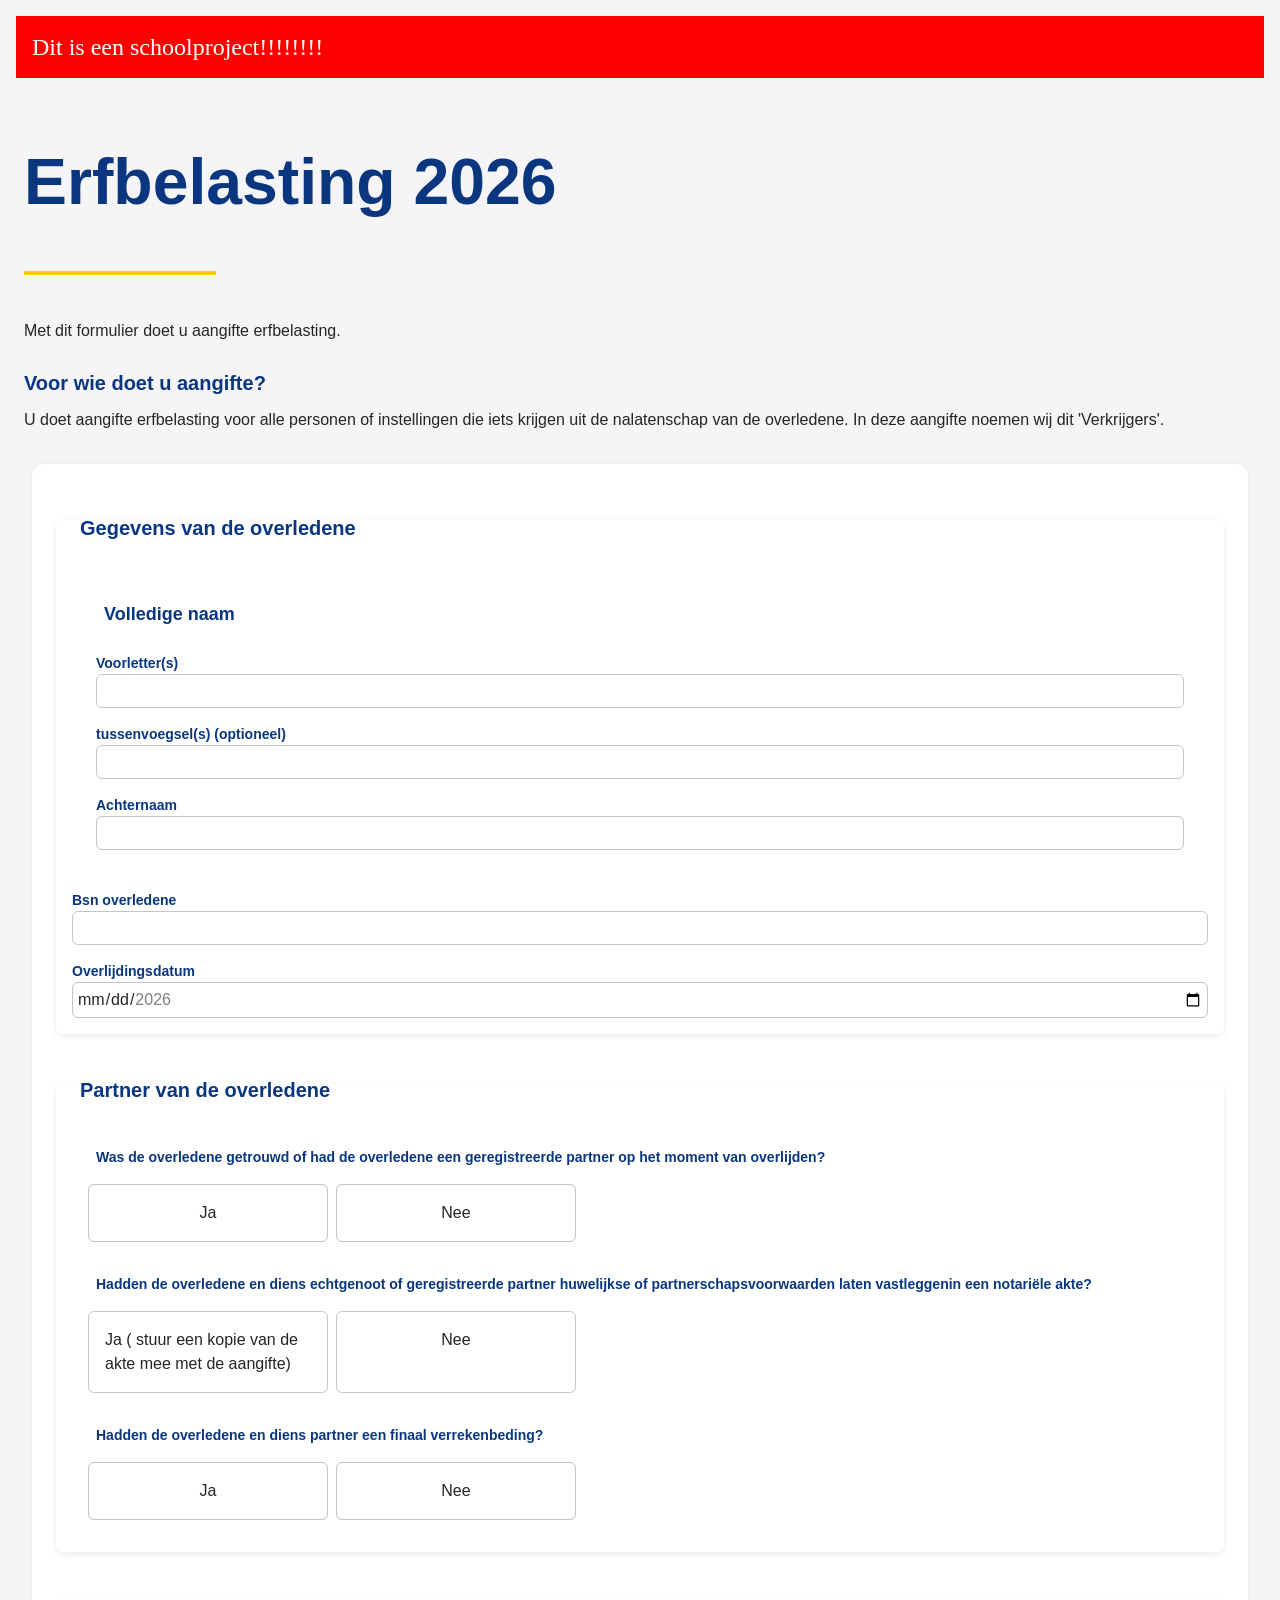
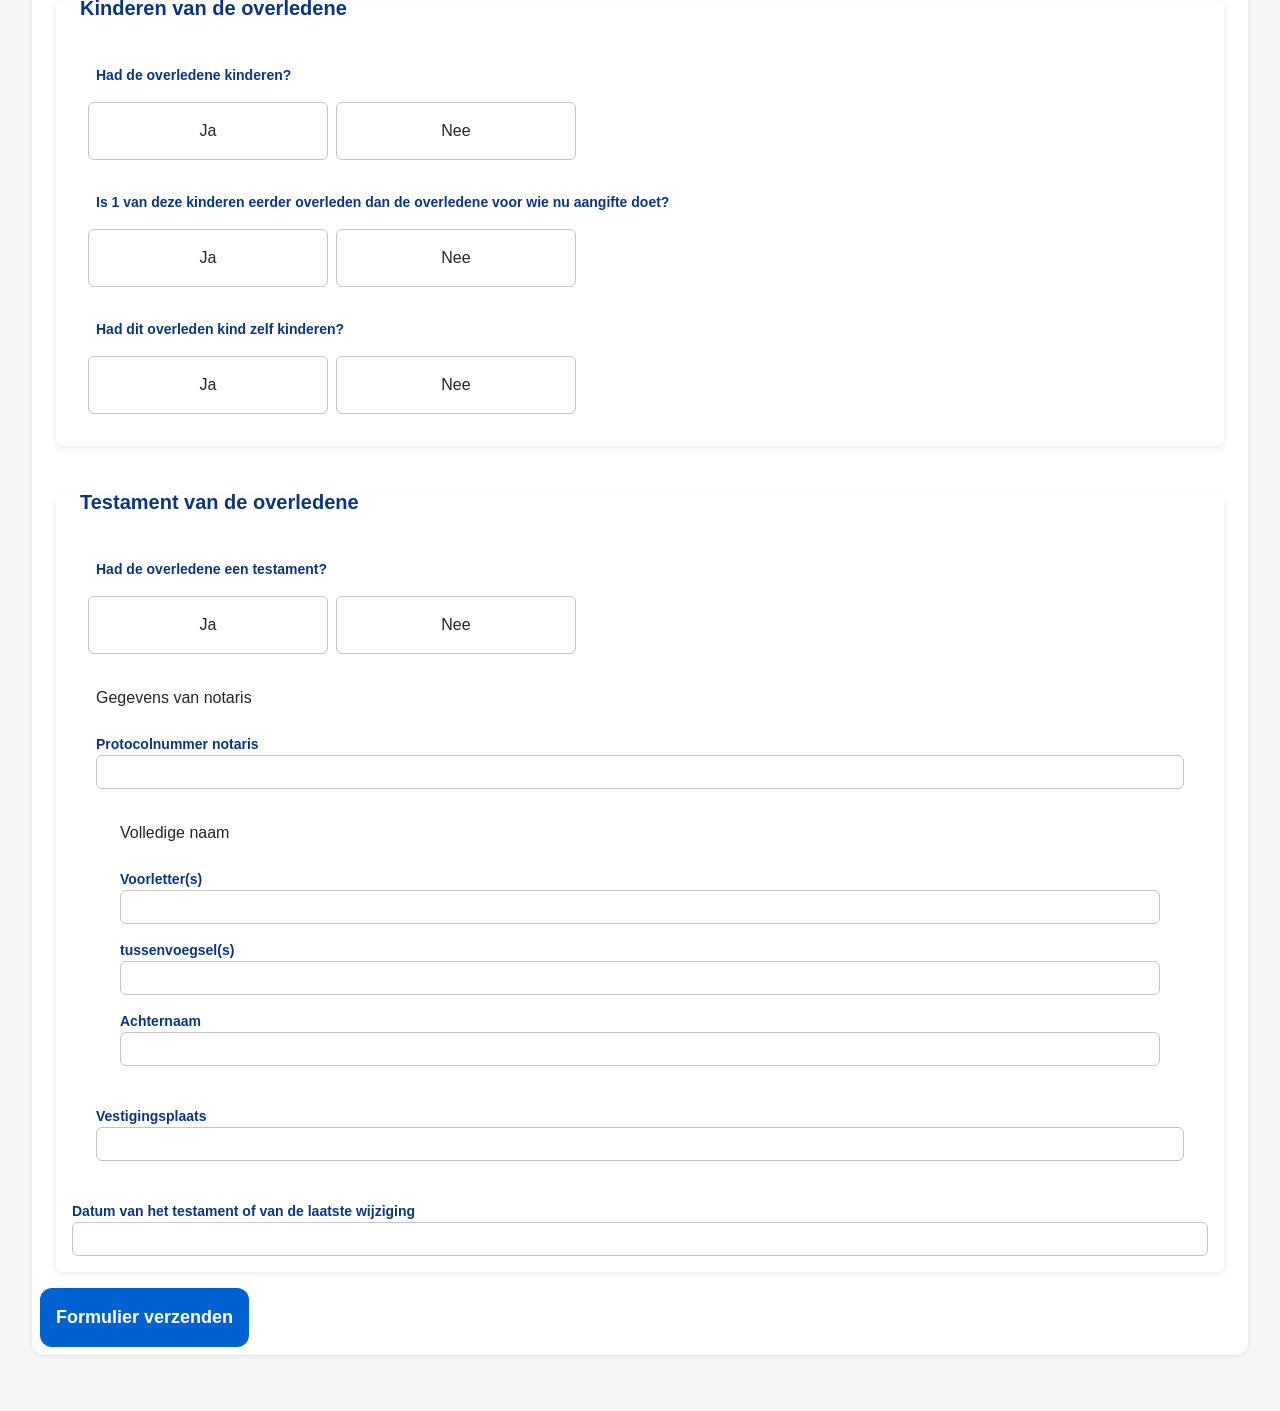
==== commit 34a1e4f4: "Refactor code structure for improved readability and maintainability" ====
--- a/index.html
+++ b/index.html
@@ -43,28 +43,32 @@
                         Voorletter(s)
                         <input type="text" id="xx_fristName" name="overledene_voornaam" required minlength="2"
                             pattern="^[A-Za-zÀ-ÿ]+$" />
+                        <p class="errorMessage" aria-live="polite">Vul de voorletter(s) van de overledene , gevolgd door een punt.</p>
 
                     </label>
                     <label for="xx_infix">
-                        tussenvoegsel(s)
+                        tussenvoegsel(s) (optioneel)
                         <input type="text" id="xx_infix" name="overledene_tussenvoegsel" pattern="^[A-Za-zÀ-ÿ'’]*$" />
                     </label>
                     <label for="xx_lastName">
                         Achternaam
                         <input type="text" id="xx_lastName" name="overledene_achternaam" required minlength="2"
                             pattern="^[A-Za-zÀ-ÿ]+$" />
+                        <p class="errorMessage" aria-live="polite">Vul de volledige achternaam van de overledene in.</p>
                     </label>
                 </fieldset>
 
                 <label for="xx_bsn">
                     Bsn overledene
                     <input type="number" id="xx_bsn" name="overledene_bsn" required minlength="9" maxlength="9">
+                    <p class="errorMessage" aria-live="polite">Vul het bsn-nummer van de overledene in</p>
                 </label>
 
                 <label for="xx_passingDate">
                     Overlijdingsdatum
                     <input type="date" id="xx_passingDate" name="overledene_overlijdingsdatum" required min="2026-01-01"
                         max="2026-12-31">
+                    <p class="errorMessage" aria-live="polite">Vul de overleidingsdatum van de overledene in, deze kan niet in de toekomst zijn.</p>
                 </label>
 
             </fieldset>
@@ -72,7 +76,7 @@
 
             <!-- MARK: Partner of deceased -->
             <!-- Partner = pn_[varname] -->
-            <fieldset id="data_partner">
+            <fieldset id="data_partner" class="isProgressive">
                 <legend>
                     <h3>Partner van de overledene</h3>
                 </legend>
@@ -87,10 +91,10 @@
                             required>
                         Ja
                     </label>
-                    <label for="Apn_maritalStatus_false">
-                        <input type="radio" id="A_pn_maritalStatus_false" name="overledene_huwelijks_situatie"
-                            value="Nee">
-                        Nee (ga verder met vraag 1c)
+                    <label for="A_pn_maritalStatus_false">
+                        <input type="radio" id="A_pn_maritalStatus_false" class="progressiveRequirement"
+                            name="overledene_huwelijks_situatie" value="Nee">
+                        Nee
                     </label>
                 </fieldset>
 
@@ -106,9 +110,9 @@
                         Ja ( stuur een kopie van de akte mee met de aangifte)
                     </label>
                     <label for="A_pn_notarialCertificate_false">
-                        <input type="radio" id="A_pn_notarialCertificate_false" name="overledene_notariele_akte"
-                            value="Nee">
-                        Nee ( ga verder met vraag c1)
+                        <input type="radio" id="A_pn_notarialCertificate_false" class="progressiveRequirement"
+                            name="overledene_notariele_akte" value="Nee">
+                        Nee
                     </label>
                 </fieldset>
 
@@ -129,129 +133,127 @@
                     </label>
                 </fieldset>
 
-
-                <!-- MARK: Children of deceased -->
-                <!-- Children = ch_[varname] -->
-                <fieldset id="data_children">
-                    <legend>
-                        <h3> van de overledene</h3>
-                    </legend>
-
-                    <!-- vraag 1c | a -->
-                    <fieldset id="Q_ch_children">
-                        <legend> Had de overledene kinderen?
-                        </legend>
-                        <label for="A_ch_children_true">
-                            <input type="radio" id="A_ch_children_true" name="overledene_kinderen" value="Ja" required>
-                            Ja
+            </fieldset>
+
+
+            <!-- MARK: Children of deceased -->
+            <!-- Children = ch_[varname] -->
+            <fieldset id="data_children" class="isProgressive">
+                <legend>
+                    <h3> Kinderen van de overledene</h3>
+                </legend>
+
+                <!-- vraag 1c | a -->
+                <fieldset id="Q_ch_children">
+                    <legend> Had de overledene kinderen?
+                    </legend>
+                    <label for="A_ch_children_true">
+                        <input type="radio" id="A_ch_children_true" name="overledene_kinderen" value="Ja" required>
+                        Ja
+                    </label>
+                    <label>
+                        <input type="radio" id="A_ch_children_false" class="progressiveRequirement"
+                            name="overledene_kinderen" value="Nee">
+                        Nee
+                    </label>
+                </fieldset>
+
+                <!-- vraag 1c | b -->
+                <fieldset id="Q_ch_passedAway">
+                    <legend> Is 1 van deze kinderen eerder overleden dan de overledene voor
+                        wie nu aangifte doet?
+                    </legend>
+                    <label for="A_ch_passedAway_true">
+                        <input type="radio" id="A_ch_passedAway_true" name="overledene_kinderen_overleden" value="Ja">
+                        Ja
+                    </label>
+                    <label>
+                        <input type="radio" id="A_ch_passedAway_false" class="progressiveRequirement"
+                            name="overledene_kinderen_overleden" value="Nee">
+                        Nee
+                    </label>
+                </fieldset>
+
+                <!-- vraag 1c | c -->
+                <fieldset id="Q_ch_grandchildren">
+                    <legend> Had dit overleden kind zelf kinderen?
+                    </legend>
+                    <label for="A_ch_grandchildren_true">
+                        <input type="radio" id="A_ch_grandchildren_true" name="overledene_kleinkinderen" value="Ja">
+                        Ja
+                    </label>
+                    <label for="A_ch_grandchildren_false">
+                        <input type="radio" id="A_ch_grandchildren_false" name="overledene_kleinkinderen" value="Nee">
+                        Nee
+                    </label>
+                </fieldset>
+            </fieldset>
+
+            <!-- MARK: Will of deceased -->
+            <!-- Will = wl_[varname] -->
+            <fieldset id="data_will" class="isProgressive">
+                <legend>
+                    <h3>Testament van de overledene</h3>
+                </legend>
+
+                <fieldset id="Q_wl_will">
+                    <legend> Had de overledene een testament?
+                    </legend>
+                    <label for="A_wl_will_true">
+                        <input type="radio" id="A_wl_will_true" name="overledene_testament" value="Ja" required>
+                        Ja
+                    </label>
+                    <label for="A_wl_will_false">
+                        <input type="radio" id="A_wl_will_false" class="progressiveRequirement" name="overledene_testament" value="Nee">
+                        Nee
+                    </label>
+                </fieldset>
+
+                <!-- Notary of deceased -->
+                <!-- Notary = nt_[varname] -->
+                <fieldset id="data_notary">
+                    <legend>Gegevens van notaris</legend>
+                    <label for="nt_protocolNumber">
+                        Protocolnummer notaris
+                        <!-- text omdat number de 0'en eraf kan halen -->
+                        <input type="text" id="nt_protocolNumber" name="notaris_protocolnummer" pattern="[0-9]{6}"
+                            inputmode="numeric" maxlength="6">
+                    </label>
+
+                    <fieldset id="nt_fullName">
+                        <legend>Volledige naam</legend>
+                        <label for="nt_fullName">
+                            Voorletter(s)
+                            <input type="text" id="nt_fullName" name="notaris_voornaam" minlength="2"
+                                pattern="^[A-Za-zÀ-ÿ]+$">
                         </label>
-                        <label>
-                            <input type="radio" id="A_ch_children_false" name="overledene_kinderen" value="Nee">
-                            Nee ( ga verder met vraag 1d)
+                        <label for="nt_infix">
+                            tussenvoegsel(s)
+                            <input type="text" id="nt_infix" name="notaris_tussenvoegsel" pattern="^[A-Za-zÀ-ÿ'’]*$">
+                        </label>
+                        <label for="nt_lastName">
+                            Achternaam
+                            <input type="text" id="nt_lastName" name="notaris_achternaam" minlength="2"
+                                pattern="^[A-Za-zÀ-ÿ]+$">
                         </label>
                     </fieldset>
 
-                    <!-- vraag 1c | b -->
-                    <fieldset id="Q_ch_passedAway">
-                        <legend> Is 1 van deze kinderen eerder overleden dan de overledene voor
-                            wie nu aangifte doet?
-                        </legend>
-                        <label for="A_ch_passedAway_true">
-                            <input type="radio" id="A_ch_passedAway_true" name="overledene_kinderen_overleden"
-                                value="Ja">
-                            Ja
-                        </label>
-                        <label>
-                            <input type="radio" id="A_ch_passedAway_false" name="overledene_kinderen_overleden"
-                                value="Nee">
-                            Nee ( ga verder met vraag 1d)
-                        </label>
-                    </fieldset>
-
-                    <!-- vraag 1c | c -->
-                    <fieldset id="Q_ch_grandchildren">
-                        <legend> Had dit overleden kind zelf kinderen?
-                        </legend>
-                        <label for="A_ch_grandchildren_true">
-                            <input type="radio" id="A_ch_grandchildren_true" name="overledene_kleinkinderen" value="Ja">
-                            Ja
-                        </label>
-                        <label for="A_ch_grandchildren_false">
-                            <input type="radio" id="A_ch_grandchildren_false" name="overledene_kleinkinderen"
-                                value="Nee">
-                            Nee
-                        </label>
-                    </fieldset>
-                </fieldset>
-
-                <!-- MARK: Will of deceased -->
-                <!-- Will = wl_[varname] -->
-                <fieldset id="data_will">
-                    <legend>
-                        <h3>Testament van de overledene</h3>
-                    </legend>
-
-                    <fieldset id="Q_wl_will">
-                        <legend> Had de overledene een testament?
-                        </legend>
-                        <label for="A_wl_will_true">
-                            <input type="radio" id="A_wl_will_true" name="overledene_testament" value="Ja" required>
-                            Ja
-                        </label>
-                        <label for="A_wl_will_false">
-                            <input type="radio" id="A_wl_will_false" name="overledene_testament" value="Nee">
-                            Nee
-                        </label>
-                    </fieldset>
-
-
-
-                    <!-- Notary of deceased -->
-                    <!-- Notary = nt_[varname] -->
-                    <fieldset id="data_notary">
-                        <legend>Gegevens van notaris</legend>
-                        <label for="nt_protocolNumber">
-                            Protocolnummer notaris
-                            <!-- text omdat number de 0'en eraf kan halen -->
-                            <input type="text" id="nt_protocolNumber" name="notaris_protocolnummer" pattern="[0-9]{6}"
-                                inputmode="numeric" maxlength="6">
-                        </label>
-
-                        <fieldset id="nt_fullName">
-                            <legend>Volledige naam</legend>
-                            <label for="nt_fullName">
-                                Voorletter(s)
-                                <input type="text" id="nt_fullName" name="notaris_voornaam" minlength="2"
-                                    pattern="^[A-Za-zÀ-ÿ]+$">
-                            </label>
-                            <label for="nt_infix">
-                                tussenvoegsel(s)
-                                <input type="text" id="nt_infix" name="notaris_tussenvoegsel"
-                                    pattern="^[A-Za-zÀ-ÿ'’]*$">
-                            </label>
-                            <label for="nt_lastName">
-                                Achternaam
-                                <input type="text" id="nt_lastName" name="notaris_achternaam" minlength="2"
-                                    pattern="^[A-Za-zÀ-ÿ]+$">
-                            </label>
-                        </fieldset>
-
-                        <label for="nt_location">
-                            Vestigingsplaats
-                            <input type="text" id="nt_location" name="notaris_vestigingsplaats"/>
-                        </label>
-                    </fieldset>
-
-                    <label for="Q_wl_date">
-                        Datum van het testament of van de laatste wijziging
-                        <input type="text" id="Q_wl_date" name="testament_datum" max="2026-12-31"/>
-                    </label>
-                </fieldset>
-
-            </fieldset>
+                    <label for="nt_location">
+                        Vestigingsplaats
+                        <input type="text" id="nt_location" name="notaris_vestigingsplaats" />
+                    </label>
+                </fieldset>
+
+                <label for="Q_wl_date">
+                    Datum van het testament of van de laatste wijziging
+                    <input type="text" id="Q_wl_date" name="testament_datum" max="2026-12-31" />
+                </label>
+
+
+            </fieldset>
+
 
             <button type="submit">Formulier verzenden</button>
-
 
         </form>
     </body>
--- a/styles/style.css
+++ b/styles/style.css
@@ -41,6 +41,7 @@
     --orange-500: #f05c00;
 
     --red-300: #ff9496;
+    --red-500: #ec0045;
     --red-700: #b30525;
 
 
@@ -68,7 +69,7 @@
     --color-content-info: light-dark(var(--blue-500), var(--blue-400));
     --color-content-success: light-dark(var(--green-600), var(--green-300));
     --color-content-warning: light-dark(var(--orange-500), var(--orange-400));
-    --color-content-error: light-dark(var(--red-300), var(--red-700));
+    --color-content-error: light-dark(var(--red-500), var(--red-700));
     --color-content-logo: light-dark(var(--blue-700), var(--yellow-400));
 
     /* Background */
@@ -82,6 +83,7 @@
     --color-background-elevated-1: light-dark(var(--white), var(--gray-900));
     --color-background-elevated-2: light-dark(var(--white), var(--gray-800));
     --color-background-elevated-sunken: light-dark(var(--gray-25), var(--black));
+    --color-background-warning: light-dark(var(--orange-500), var(--orange-400));
 
 
     /* shadows */
@@ -127,7 +129,7 @@
 
 
     /* MARK: typography */
-    --typography-size-xxxl: clamp(1.375rem, 1.125rem + 0.8333vi, 1.75rem);
+    --typography-size-xxxl: clamp(3rem, 3.3rem + 0.9vi, 5rem);
     /* 28px - 22px */
     ;
     --typography-size-xxl: clamp(1.25rem, 1.0833rem + 0.5556vi, 1.5rem);
@@ -247,10 +249,22 @@
 h1 {
     font-size: var(--typography-size-xxxl);
     padding-top: 1em;
-    padding-bottom: var(--spacing-inset-xs);
+    padding-bottom: var(--spacing-inset-l);
     line-height: var(--typography-line-height-m);
     color: var(--color-content-emphasis);
     font-weight: var(--typography-weight-bold);
+}
+
+h1::after {
+    content: '';
+    display: block;
+    position: relative;
+    width: 15vw;
+    height: 4rem;
+    top: 3rem;
+
+    /* left: 25%; */
+    border-top: var(--border-width-thick) solid var(--color-background-brand-primary);
 }
 
 /* h1 @media(1250px >= width) {
@@ -352,10 +366,10 @@
 fieldset {
     border-radius: var(--border-radius-m);
     border: none;
-   
-}
-
-form > fieldset {
+
+}
+
+form>fieldset {
     background: var(--color-background-elevated-2);
     box-shadow: var(--shadow-elevated-2);
 }
@@ -369,6 +383,33 @@
     display: flex;
     flex-direction: column;
 }
+
+label {
+
+    & .errorMessage {
+        display: none;
+        color: var(--color-content-error);
+    }
+
+    & .errorMessage::before {
+        /* content: "<svg xmlns=" http://www.w3.org/2000/svg" viewBox="0 0 640 640"><!--!Font Awesome Free v7.2.0 by @fontawesome - https://fontawesome.com License - https://fontawesome.com/license/free Copyright 2026 Fonticons, Inc.--><path d="M320 576C178.6 576 64 461.4 64 320C64 178.6 178.6 64 320 64C461.4 64 576 178.6 576 320C576 461.4 461.4 576 320 576zM320 384C302.3 384 288 398.3 288 416C288 433.7 302.3 448 320 448C337.7 448 352 433.7 352 416C352 398.3 337.7 384 320 384zM320 192C301.8 192 287.3 207.5 288.6 225.7L296 329.7C296.9 342.3 307.4 352 319.9 352C332.5 352 342.9 342.3 343.8 329.7L351.2 225.7C352.5 207.5 338.1 192 319.8 192z"/></svg>"; */
+        display: block;
+        width: 22px;
+        height: 10px;
+        margin: 10px 5px 0 10px;
+    }
+
+    &:has(input:user-invalid) .errorMessage {
+        display: block;
+    }
+
+}
+
+/* input[type="number"] {
+    box-shadow: 8px -1px 0 -6px var(--color-content-input-default), 1px 0 0 var(--color-content-input-default);
+} */
+
+
 
 input {
     border: solid;
@@ -377,22 +418,86 @@
     padding: var(--spacing-inset-xs);
     border-color: var(--color-content-input-default);
 
+    &:hover {
+        border-color: var(--color-content-input-hover);
+    }
+
+    &:focus {
+        outline: none;
+        border-color: var(--color-content-interactive-default);
+        border-width: var(--border-width-medium);
+    }
+
+    &:user-invalid {
+        border-color: var(--color-content-error);
+        border-width: var(--border-width-medium);
+
+
+    }
+
+
+
     /* transition: 0.5s; */
 }
 
-input:hover {
-    border-color: var(--color-content-input-hover);
-}
-
-input:focus {
-    outline: none;
-    border-color: var(--color-content-interactive-default);
-    border-width: var(--border-width-medium);
-}
-
-fieldset>:has(input[type="radio"]) {
-    /* background-color: hotpink; */
-}
+fieldset:has(> label input[type="radio"]) {
+    display: flex;
+    gap: var(--spacing-gap-s);
+    /* box-shadow: 0 0 0 3px yellow;  */
+}
+
+fieldset:has(> label input[type="radio"]) legend {
+    color: var(--color-content-emphasis);
+    font-weight: var(--typography-weight-bold);
+    font-size: var(--typography-size-s);
+}
+
+input[type="radio"] {
+    box-shadow: 0 0 0 3px yellow;
+    justify-content: center;
+
+    opacity: 0;
+    position: absolute;
+    left: -999rem
+}
+
+label:has(input[type="radio"]) {
+    /* display: block; */
+
+    color: var(--color-content-default);
+    font-size: var(--typography-size-m);
+    font-weight: var(--typography-weight-normal);
+
+    border: solid;
+    border-radius: var(--border-radius-m);
+    border-width: var(--border-width-thin);
+    padding: var(--spacing-inset-m);
+    border-color: var(--color-content-input-default);
+
+    align-items: center;
+
+    flex-grow: 1;
+    max-width: 15rem;
+
+
+    &:hover {
+        border-color: var(--color-content-input-hover);
+    }
+
+    &:has(input[type="radio"]:checked) {
+        outline: none;
+        border-color: var(--color-content-interactive-default);
+        border-width: var(--border-width-medium);
+    }
+}
+
+
+
+
+/* fieldset>:has(input[type="radio"]) {
+    /* background-color: hotpink;
+ } */
+
 
 
 
@@ -410,4 +515,27 @@
     padding: 1rem;
     background-color: red;
     color: white;
-}+}
+
+
+/* MARK: Progressive disclosure. */
+
+
+/* hier gebleven :') */
+form fieldset.isProgressive fieldset:has(.progressiveRequirement:checked)~* {
+    box-shadow: 0 0 0 3px hotpink;
+
+}
+
+/* input[type] {
+     border: solid 3px hotpink;
+    background: blue; 
+    box-shadow: 0 0 0 3px hotpink;
+
+} */
+
+
+
+/* form > fieldset > fieldset{
+    background: orange;
+} */
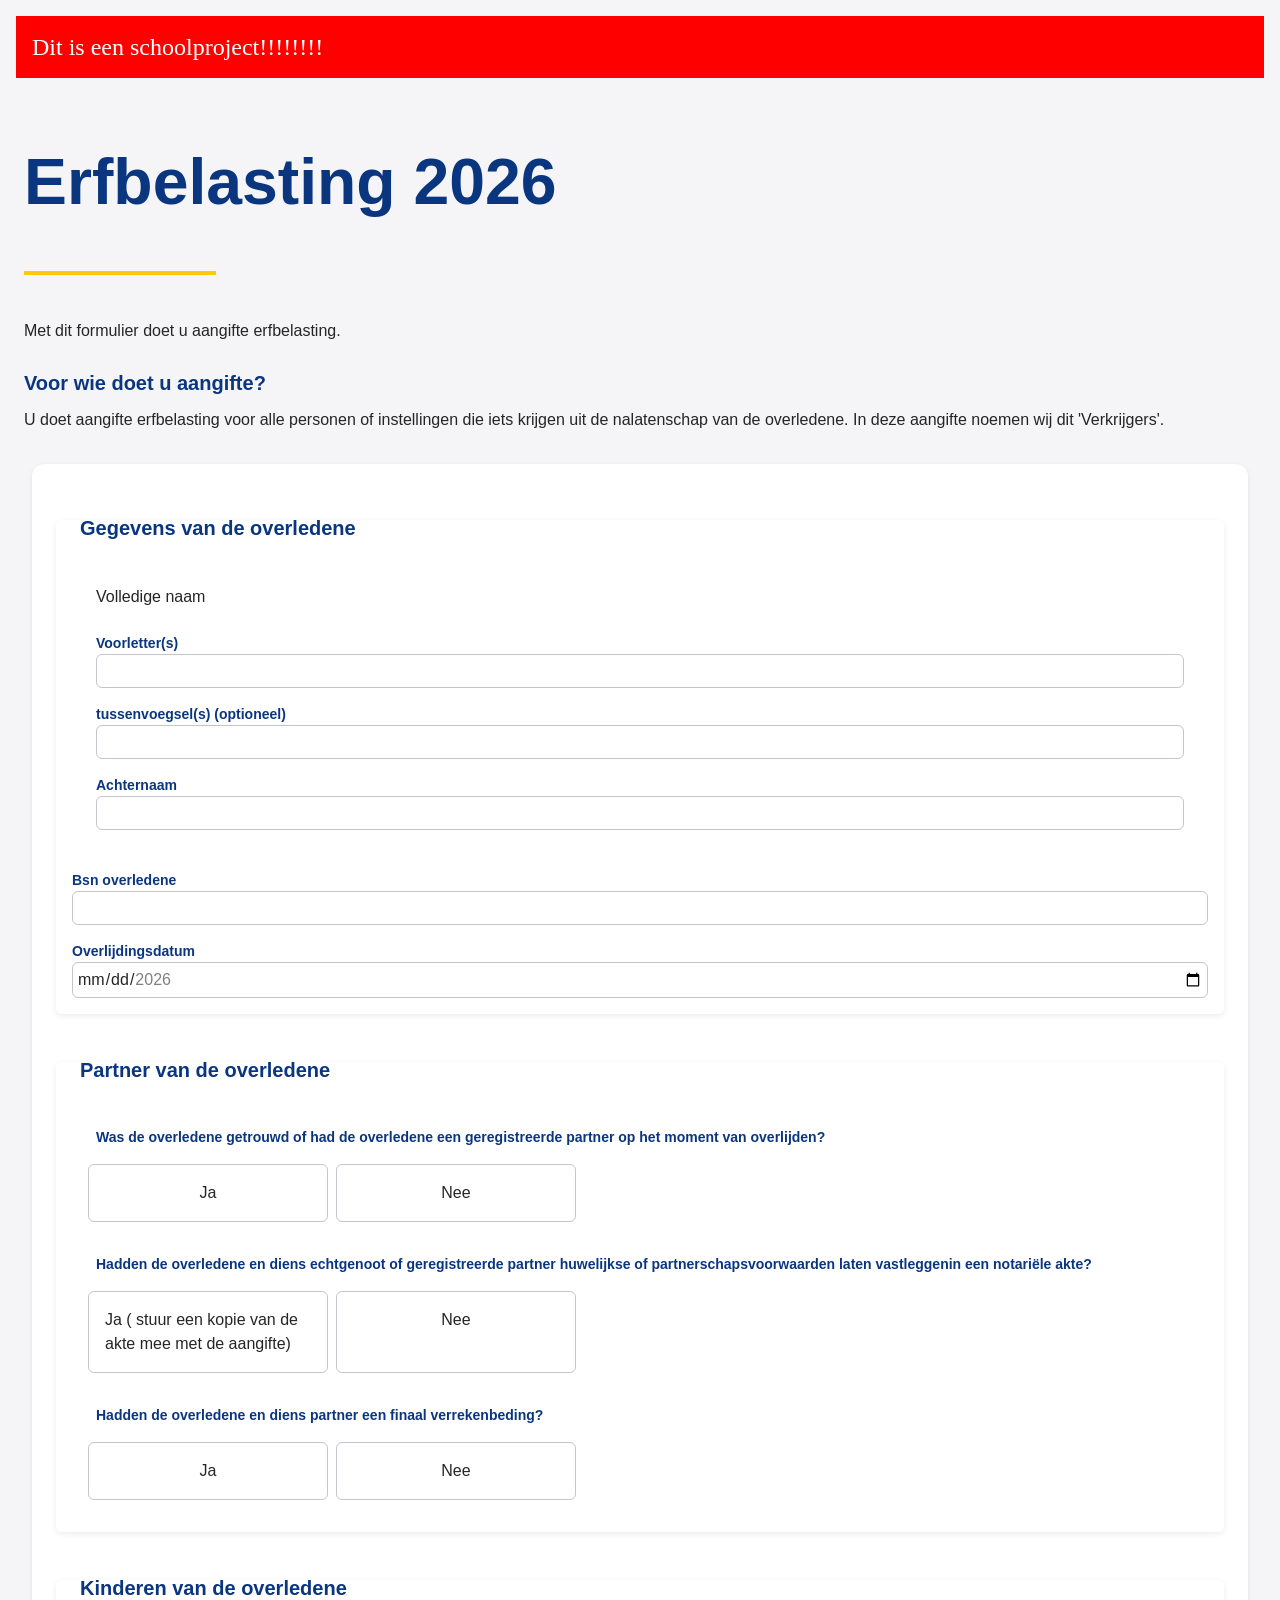
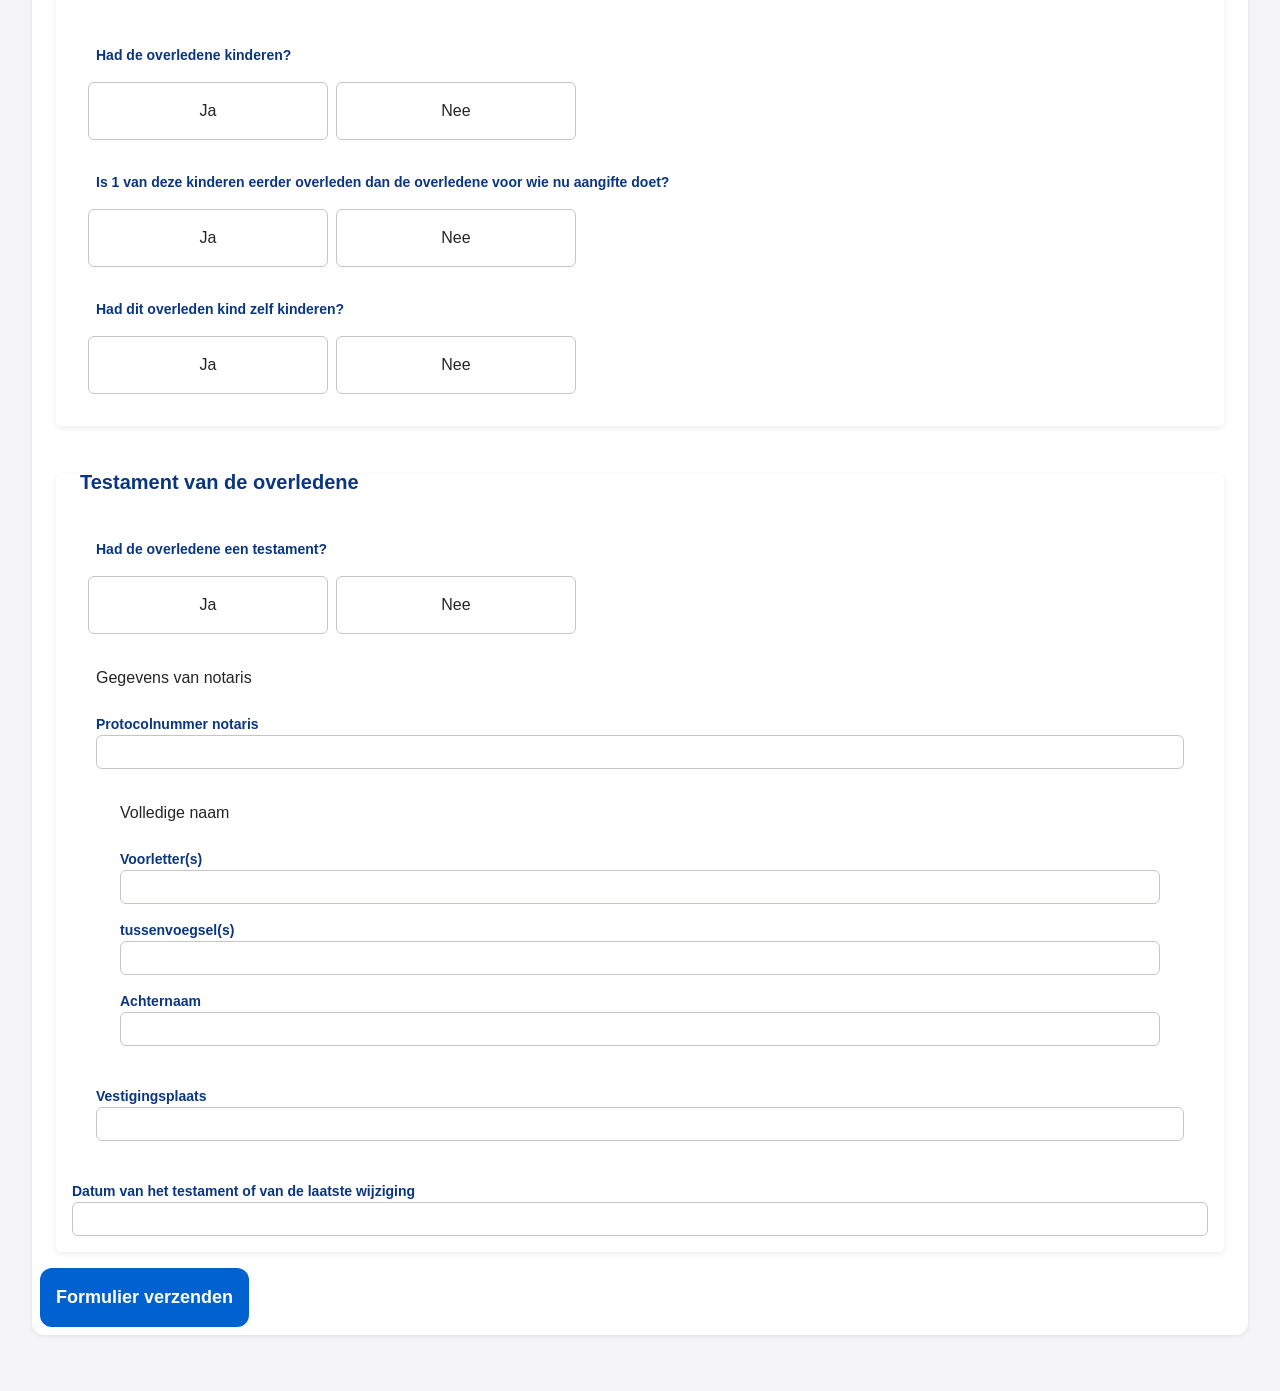
==== commit 0d9b090d: "Implement form validation and error handling; add progressive disclosure functionality and update RE" ====
--- a/index.html
+++ b/index.html
@@ -8,7 +8,9 @@
 
     <link rel="stylesheet" href="styles/style.css">
     <link rel="stylesheet" href="styles/index.css">
-    <script src="main.js" defer></script>
+    <script src="/scripts/main.js" defer></script>
+    <script src="/scripts/errorHandling.js" defer></script>
+    <script src="/scripts/progressiveDisclosure.js" defer></script>
 </head>
 
 <body>
@@ -25,7 +27,7 @@
         <p>U doet aangifte erfbelasting voor alle personen of instellingen die iets krijgen uit de nalatenschap van de
             overledene. In deze aangifte noemen wij dit 'Verkrijgers'. </p>
 
-        <form action="">
+        <form action="">  
 
             <!-- MARK: Data deceased person - question 1 form-->
             <!-- Deceased = xx_[varname] -->
@@ -36,16 +38,13 @@
 
                 <!-- Full name -->
                 <fieldset id="xx_fullName">
-                    <legend>
-                        <h4> Volledige naam </h4>
-                    </legend>
+                    <legend>Volledige naam</legend>
                     <label for="xx_fristName">
                         Voorletter(s)
                         <input type="text" id="xx_fristName" name="overledene_voornaam" required minlength="2"
                             pattern="^[A-Za-zÀ-ÿ]+$" />
-                        <p class="errorMessage" aria-live="polite">Vul de voorletter(s) van de overledene , gevolgd door een punt.</p>
-
-                    </label>
+                    </label>
+                    <p class="errorMessage errorHidden" id="err_xx_fristName" aria-live="polite"></p>
                     <label for="xx_infix">
                         tussenvoegsel(s) (optioneel)
                         <input type="text" id="xx_infix" name="overledene_tussenvoegsel" pattern="^[A-Za-zÀ-ÿ'’]*$" />
@@ -54,22 +53,23 @@
                         Achternaam
                         <input type="text" id="xx_lastName" name="overledene_achternaam" required minlength="2"
                             pattern="^[A-Za-zÀ-ÿ]+$" />
-                        <p class="errorMessage" aria-live="polite">Vul de volledige achternaam van de overledene in.</p>
-                    </label>
+                    </label>
+                    <p class="errorMessage errorHidden" id="err_xx_lastName" aria-live="polite"></p>
+
                 </fieldset>
 
                 <label for="xx_bsn">
                     Bsn overledene
                     <input type="number" id="xx_bsn" name="overledene_bsn" required minlength="9" maxlength="9">
-                    <p class="errorMessage" aria-live="polite">Vul het bsn-nummer van de overledene in</p>
                 </label>
+                <p class="errorMessage errorHidden" id="err_xx_bsn" aria-live="polite"></p>
 
                 <label for="xx_passingDate">
                     Overlijdingsdatum
                     <input type="date" id="xx_passingDate" name="overledene_overlijdingsdatum" required min="2026-01-01"
                         max="2026-12-31">
-                    <p class="errorMessage" aria-live="polite">Vul de overleidingsdatum van de overledene in, deze kan niet in de toekomst zijn.</p>
                 </label>
+                <p class="errorMessage errorHidden" id="err_xx_passingDate" aria-live="polite"></p>
 
             </fieldset>
 
@@ -204,7 +204,8 @@
                         Ja
                     </label>
                     <label for="A_wl_will_false">
-                        <input type="radio" id="A_wl_will_false" class="progressiveRequirement" name="overledene_testament" value="Nee">
+                        <input type="radio" id="A_wl_will_false" class="progressiveRequirement"
+                            name="overledene_testament" value="Nee">
                         Nee
                     </label>
                 </fieldset>
@@ -249,8 +250,8 @@
                     <input type="text" id="Q_wl_date" name="testament_datum" max="2026-12-31" />
                 </label>
 
-
-            </fieldset>
+            </fieldset>
+
 
 
             <button type="submit">Formulier verzenden</button>
--- a/styles/style.css
+++ b/styles/style.css
@@ -384,26 +384,11 @@
     flex-direction: column;
 }
 
-label {
-
-    & .errorMessage {
-        display: none;
-        color: var(--color-content-error);
-    }
-
-    & .errorMessage::before {
-        /* content: "<svg xmlns=" http://www.w3.org/2000/svg" viewBox="0 0 640 640"><!--!Font Awesome Free v7.2.0 by @fontawesome - https://fontawesome.com License - https://fontawesome.com/license/free Copyright 2026 Fonticons, Inc.--><path d="M320 576C178.6 576 64 461.4 64 320C64 178.6 178.6 64 320 64C461.4 64 576 178.6 576 320C576 461.4 461.4 576 320 576zM320 384C302.3 384 288 398.3 288 416C288 433.7 302.3 448 320 448C337.7 448 352 433.7 352 416C352 398.3 337.7 384 320 384zM320 192C301.8 192 287.3 207.5 288.6 225.7L296 329.7C296.9 342.3 307.4 352 319.9 352C332.5 352 342.9 342.3 343.8 329.7L351.2 225.7C352.5 207.5 338.1 192 319.8 192z"/></svg>"; */
-        display: block;
-        width: 22px;
-        height: 10px;
-        margin: 10px 5px 0 10px;
-    }
-
-    &:has(input:user-invalid) .errorMessage {
-        display: block;
-    }
-
-}
+
+
+
+
+
 
 /* input[type="number"] {
     box-shadow: 8px -1px 0 -6px var(--color-content-input-default), 1px 0 0 var(--color-content-input-default);
@@ -491,7 +476,35 @@
     }
 }
 
-
+.errorMessage {
+    /* display: none; */
+    color: var(--color-content-error);
+}
+
+.errorMessage::before {
+    /* content: "<svg xmlns=" http://www.w3.org/2000/svg" viewBox="0 0 640 640"><!--!Font Awesome Free v7.2.0 by @fontawesome - https://fontawesome.com License - https://fontawesome.com/license/free Copyright 2026 Fonticons, Inc.--><path d="M320 576C178.6 576 64 461.4 64 320C64 178.6 178.6 64 320 64C461.4 64 576 178.6 576 320C576 461.4 461.4 576 320 576zM320 384C302.3 384 288 398.3 288 416C288 433.7 302.3 448 320 448C337.7 448 352 433.7 352 416C352 398.3 337.7 384 320 384zM320 192C301.8 192 287.3 207.5 288.6 225.7L296 329.7C296.9 342.3 307.4 352 319.9 352C332.5 352 342.9 342.3 343.8 329.7L351.2 225.7C352.5 207.5 338.1 192 319.8 192z"/></svg>"; */
+    content: "test";
+    /* display: block; */
+    /* width: 22px;
+        height: 10px; */
+    /* margin: 10px 5px 0 10px; */
+}
+
+.errorHidden {
+    display: none;
+}
+
+/* & .errorMessage::before {
+        content: "<svg xmlns=" http://www.w3.org/2000/svg" viewBox="0 0 640 640"><!--!Font Awesome Free v7.2.0 by @fontawesome - https://fontawesome.com License - https://fontawesome.com/license/free Copyright 2026 Fonticons, Inc.--><path d="M320 576C178.6 576 64 461.4 64 320C64 178.6 178.6 64 320 64C461.4 64 576 178.6 576 320C576 461.4 461.4 576 320 576zM320 384C302.3 384 288 398.3 288 416C288 433.7 302.3 448 320 448C337.7 448 352 433.7 352 416C352 398.3 337.7 384 320 384zM320 192C301.8 192 287.3 207.5 288.6 225.7L296 329.7C296.9 342.3 307.4 352 319.9 352C332.5 352 342.9 342.3 343.8 329.7L351.2 225.7C352.5 207.5 338.1 192 319.8 192z"/></svg>";
+        display: block;
+        width: 22px;
+        height: 10px;
+        margin: 10px 5px 0 10px;
+    } */
+
+/* &:has(input:user-invalid) .errorMessage {
+        display: block;
+    } */
 
 
 /* fieldset>:has(input[type="radio"]) {
@@ -523,7 +536,17 @@
 
 /* hier gebleven :') */
 form fieldset.isProgressive fieldset:has(.progressiveRequirement:checked)~* {
-    box-shadow: 0 0 0 3px hotpink;
+    /* box-shadow: 0 0 0 3px hotpink; */
+
+    & > * {
+        color: var(--color-content-placeholder);
+       
+    }
+
+    & label:has(input[type="radio"]){
+        border-width: var(--border-width-thin);
+        border-color: var(--color-content-input-default);
+    }
 
 }
 
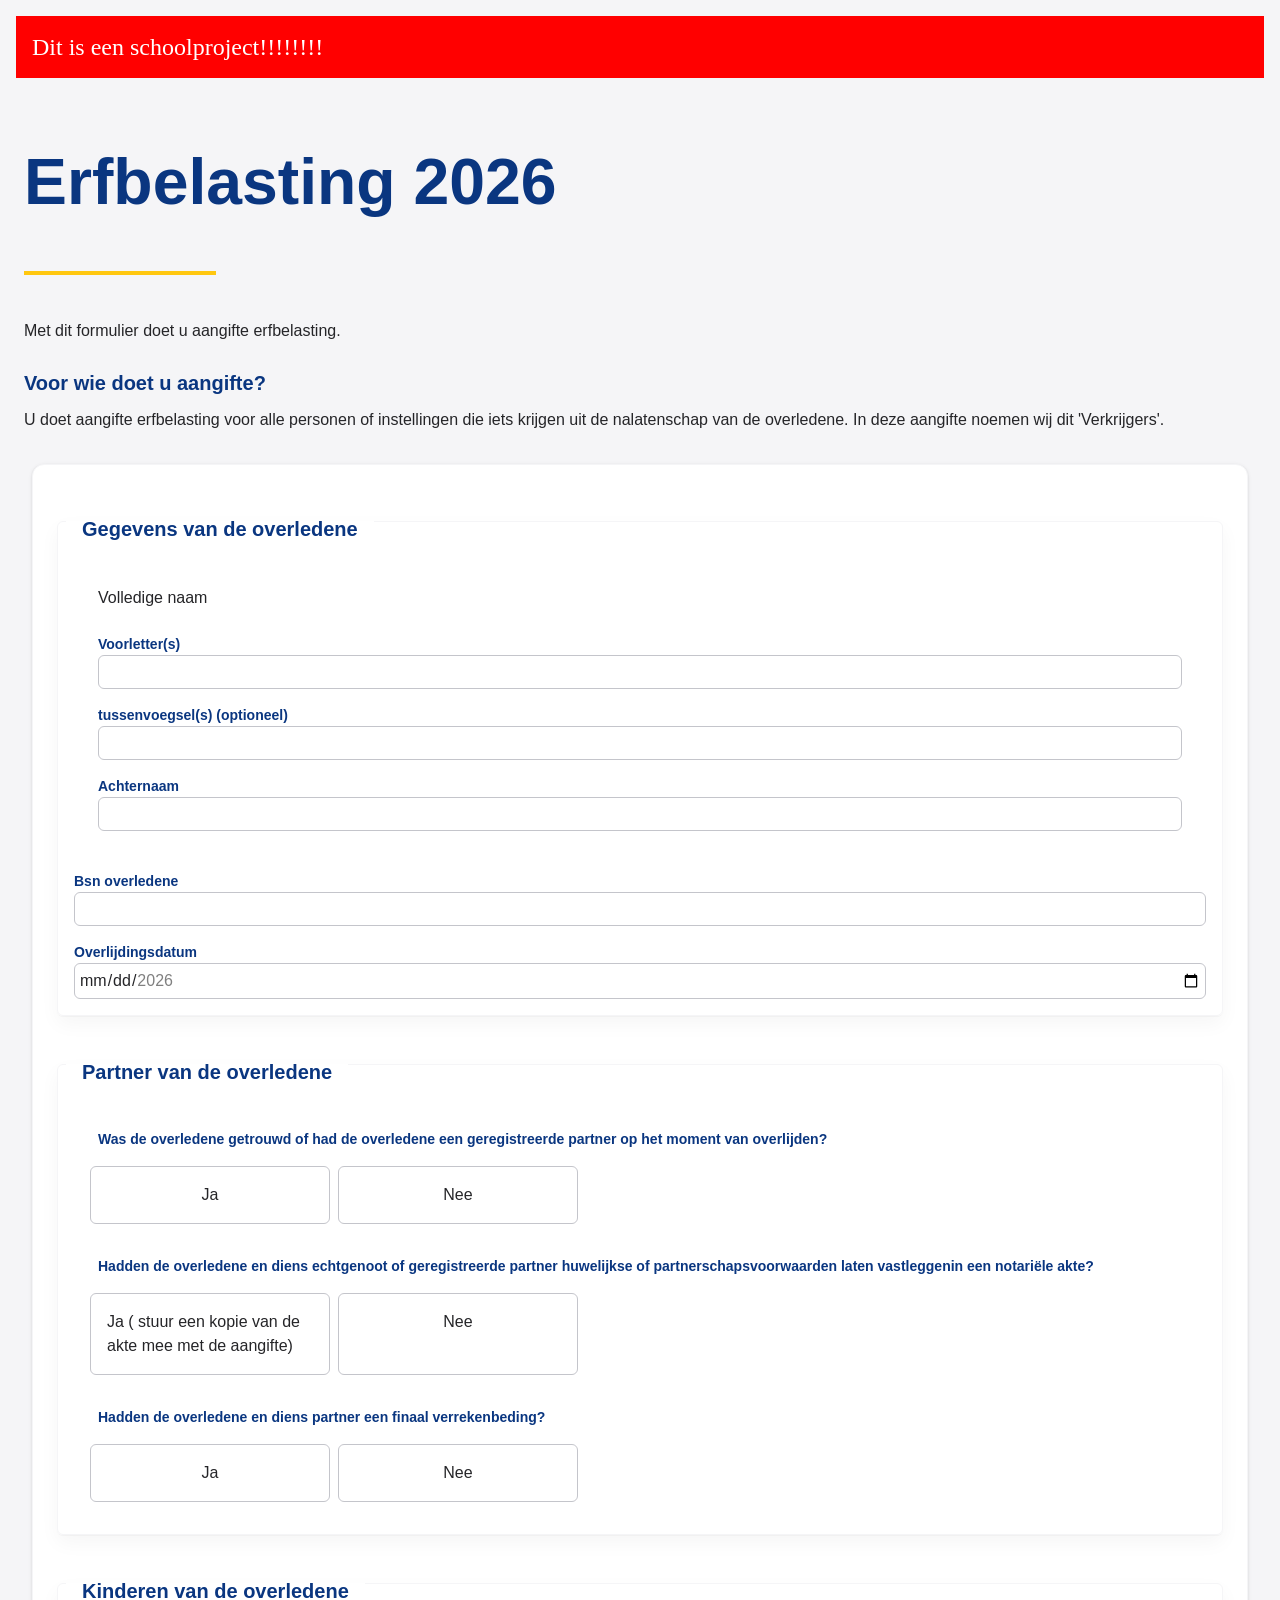
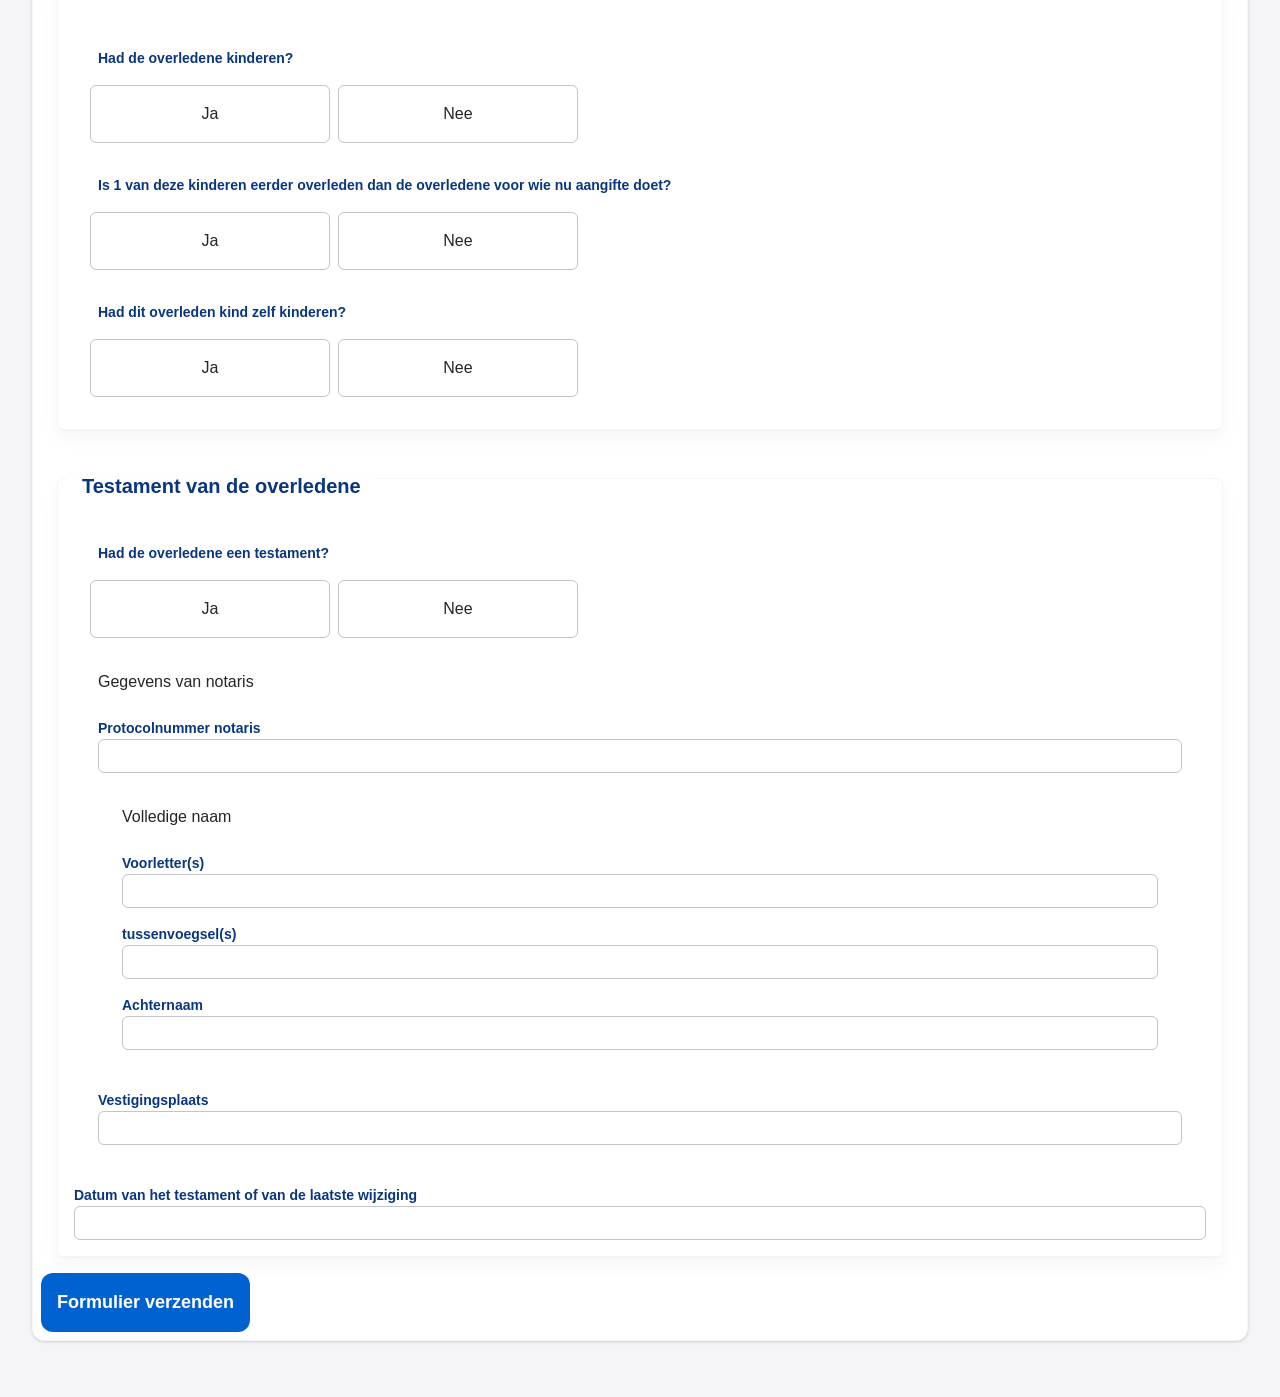
==== commit 24504f3e: "Update README with daily reflections; enhance CSS shadows and form styling" ====
--- a/index.html
+++ b/index.html
@@ -27,7 +27,7 @@
         <p>U doet aangifte erfbelasting voor alle personen of instellingen die iets krijgen uit de nalatenschap van de
             overledene. In deze aangifte noemen wij dit 'Verkrijgers'. </p>
 
-        <form action="">  
+        <form action="">
 
             <!-- MARK: Data deceased person - question 1 form-->
             <!-- Deceased = xx_[varname] -->
--- a/styles/style.css
+++ b/styles/style.css
@@ -87,10 +87,8 @@
 
 
     /* shadows */
-    --shadow-elevated-1: 0px 1px 4px 0px rgba(0, 0, 0, 0.08);
-    --shadow-elevated-2: 0px 2px 6px 0px rgba(0, 0, 0, 0.08);
-
-
+    --shadow-elevated-1: 0px 1px 4px 0px rgba(0, 0, 0, 0.08), 0px 1px 2px 0px rgba(0, 0, 0, 0.08);
+    --shadow-elevated-2: 0px 8px 20px 0px rgba(0, 0, 0, 0.04), 0px 1px 1px 0px rgba(0, 0, 0, 0.03);
 
     /* MARK: padding and margin */
 
@@ -161,8 +159,6 @@
     --typography-weight-normal: 400;
     --typography-weight-medium: 500;
     --typography-weight-bold: 700;
-
-
 }
 
 
@@ -216,7 +212,6 @@
     font-weight: 400;
     font-style: normal;
 }
-
 
 /* MARK: Basic styling */
 
@@ -230,7 +225,6 @@
     /* list-style-type: none; */
 }
 
-
 /* styling typography */
 * {
     font-family: "nsSans", Arial, Helvetica, sans-serif;
@@ -239,7 +233,6 @@
     line-height: var(--typography-line-height-l);
     padding: var(--spacing-inset-s);
     font-weight: var(--typography-weight-normal);
-
 }
 
 body {
@@ -331,7 +324,6 @@
 }
 
 /* MARK: other elements */
-
 button {
     /* background-color: var(--color-background-brand-primary); */
     /* color: var(--color-content-emphasis); */
@@ -358,6 +350,7 @@
 form {
     box-shadow: var(--shadow-elevated-1);
     background: var(--color-background-elevated-1);
+    border: var(--border-width-thin) solid var(--color-background-elevated-sunken);
 
     border-radius: var(--border-radius-l);
     margin: var(--spacing-inset-l) var(--spacing-inset-m);
@@ -372,6 +365,8 @@
 form>fieldset {
     background: var(--color-background-elevated-2);
     box-shadow: var(--shadow-elevated-2);
+    border: var(--border-width-thin) solid var(--color-background-elevated-sunken);
+
 }
 
 
@@ -383,18 +378,11 @@
     display: flex;
     flex-direction: column;
 }
-
-
-
-
-
 
 
 /* input[type="number"] {
     box-shadow: 8px -1px 0 -6px var(--color-content-input-default), 1px 0 0 var(--color-content-input-default);
 } */
-
-
 
 input {
     border: solid;
@@ -416,11 +404,7 @@
     &:user-invalid {
         border-color: var(--color-content-error);
         border-width: var(--border-width-medium);
-
-
-    }
-
-
+    }
 
     /* transition: 0.5s; */
 }
@@ -463,7 +447,6 @@
 
     flex-grow: 1;
     max-width: 15rem;
-
 
     &:hover {
         border-color: var(--color-content-input-hover);
@@ -512,14 +495,9 @@
  } */
 
 
-
-
-
 fieldset {
     margin: 1rem;
 }
-
-
 
 
 .warning {
@@ -533,32 +511,14 @@
 
 /* MARK: Progressive disclosure. */
 
-
-/* hier gebleven :') */
 form fieldset.isProgressive fieldset:has(.progressiveRequirement:checked)~* {
-    /* box-shadow: 0 0 0 3px hotpink; */
-
-    & > * {
+
+    &>* {
         color: var(--color-content-placeholder);
-       
-    }
-
-    & label:has(input[type="radio"]){
+    }
+
+    & label:has(input[type="radio"]) {
         border-width: var(--border-width-thin);
         border-color: var(--color-content-input-default);
     }
-
-}
-
-/* input[type] {
-     border: solid 3px hotpink;
-    background: blue; 
-    box-shadow: 0 0 0 3px hotpink;
-
-} */
-
-
-
-/* form > fieldset > fieldset{
-    background: orange;
-} */+}
